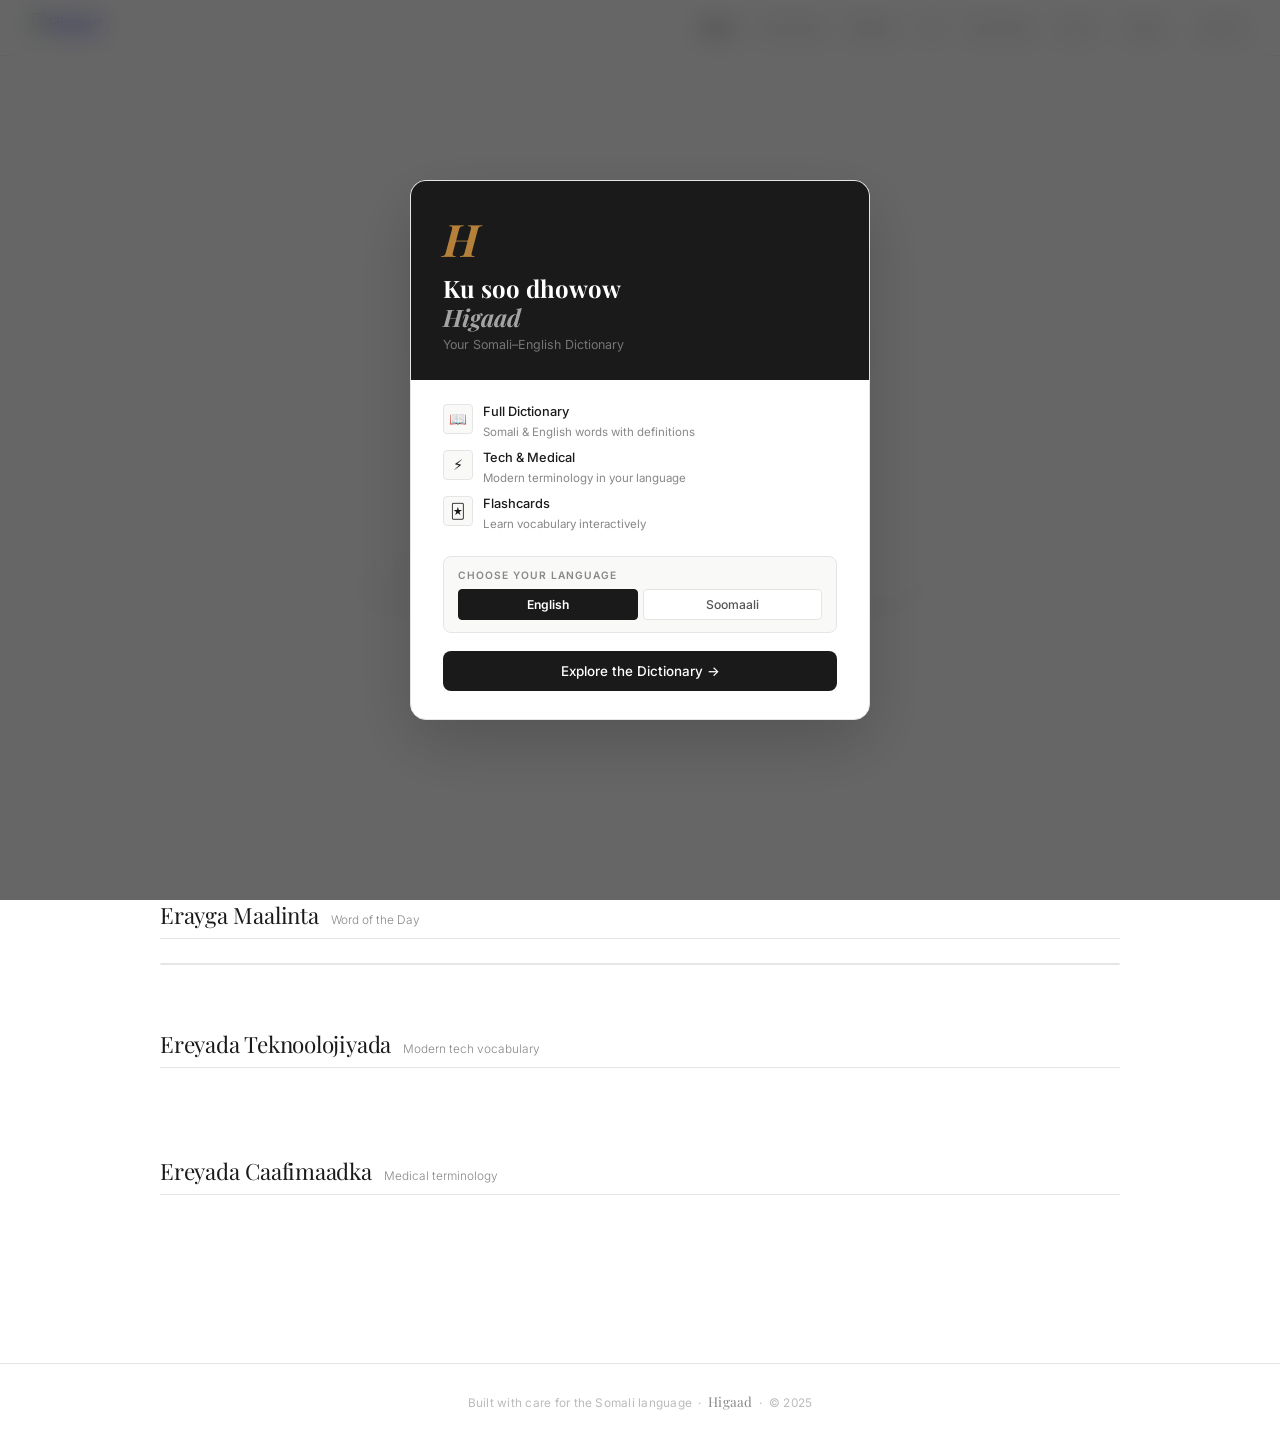
==== index.html @ 7bf30694 "Add files via upload" ====
<!DOCTYPE html>
<html lang="so">
<head>
  <script>
    try {
      var s = JSON.parse(localStorage.getItem('higaad_settings') || '{}');
      if (s.theme)    document.documentElement.setAttribute('data-theme',    s.theme);
      if (s.fontsize) document.documentElement.setAttribute('data-fontsize', s.fontsize);
      if (s.compact)  document.documentElement.setAttribute('data-compact',  'true');
    } catch(e) {}
  </script>
  <meta charset="UTF-8" />
  <meta name="viewport" content="width=device-width, initial-scale=1.0" />
  <title>Higaad — Somali-English Dictionary</title>
  <meta name="description" content="Qaamuuska Soomaaliga — Modern Somali-English dictionary with tech vocabulary." />
  <link rel="icon" href="images/Logo and favicon/hingaad icon.png" />
  <link rel="stylesheet" href="style.css" />
</head>
<body>

<!-- WELCOME POPUP -->
<div class="welcome-overlay" id="welcomeOverlay" style="display:none">
  <div class="welcome-card">
    <div class="welcome-header">
      <div class="welcome-logo-glyph">H</div>
      <div class="welcome-title">Ku soo dhowow<br><em>Higaad</em></div>
      <div class="welcome-sub">Your Somali–English Dictionary</div>
    </div>
    <div class="welcome-body">
      <div class="welcome-features">
        <div class="welcome-feat">
          <div class="welcome-feat-icon">📖</div>
          <div class="welcome-feat-text">
            <strong data-i18n="wlc_feat1_title">Full Dictionary</strong>
            <span data-i18n="wlc_feat1_sub">Somali &amp; English words with definitions</span>
          </div>
        </div>
        <div class="welcome-feat">
          <div class="welcome-feat-icon">⚡</div>
          <div class="welcome-feat-text">
            <strong data-i18n="wlc_feat2_title">Tech &amp; Medical</strong>
            <span data-i18n="wlc_feat2_sub">Modern terminology in your language</span>
          </div>
        </div>
        <div class="welcome-feat">
          <div class="welcome-feat-icon">🃏</div>
          <div class="welcome-feat-text">
            <strong data-i18n="wlc_feat3_title">Flashcards</strong>
            <span data-i18n="wlc_feat3_sub">Learn vocabulary interactively</span>
          </div>
        </div>
      </div>
      <div class="welcome-lang-select">
        <div class="welcome-lang-label" data-i18n="wlc_lang_label">Choose your language</div>
        <div class="welcome-lang-btns">
          <button class="welcome-lang-btn active" data-lang="en" onclick="selectWelcomeLang('en', this)">English</button>
          <button class="welcome-lang-btn" data-lang="so" onclick="selectWelcomeLang('so', this)">Soomaali</button>
        </div>
      </div>
      <button class="welcome-cta" id="welcomeCtaBtn" onclick="closeWelcome()" data-i18n="wlc_cta">
        Explore the Dictionary →
      </button>
    </div>
  </div>
</div>

<!-- NAV -->
<nav>
  <a class="nav-logo" href="index.html">
    <img src="images/Higaad logo.png" alt="Higaad" class="logo-img logo-light">
    <img src="images/black logo.png"  alt="Higaad" class="logo-img logo-dark">
  </a>
  <div class="nav-links">
    <a class="nav-link active" href="index.html"      data-i18n="nav_home">Home</a>
    <a class="nav-link"        href="tech.html"       data-i18n="nav_tech">Tech Stack</a>
    <a class="nav-link"        href="medical.html"    data-i18n="nav_medical">Medical</a>
    <a class="nav-link"        href="az.html"         data-i18n="nav_az">A–Z</a>
    <a class="nav-link"        href="flashcards.html" data-i18n="nav_flashcards">Flashcards</a>
    <div class="nav-dropdown" id="learnDropdown">
      <button class="nav-dropdown-toggle" id="learnDropdownBtn">Learn <span class="dd-arrow">&#9660;</span></button>
      <div class="nav-dropdown-menu" id="learnDropdownMenu">
        <div class="nav-dd-header"><span class="nav-dd-header-title">Learning Paths</span></div>
        <div class="nav-dd-cols">
          <div class="nav-dd-col">
            <div class="nav-dd-col-label">🇸🇴 Baranee Soomaali</div>
            <a class="nav-dd-item" href="learn-somali.html">
              <div class="nav-dd-item-icon so">🇸🇴</div>
              <div class="nav-dd-item-text">
                <strong data-i18n="nav_learn_so">Learn Somali</strong>
                <span data-i18n="nav_learn_so_sub">For English speakers</span>
              </div>
            </a>
          </div>
          <div class="nav-dd-col">
            <div class="nav-dd-col-label">🇬🇧 Baranee Ingiriisi</div>
            <a class="nav-dd-item" href="learn-english.html">
              <div class="nav-dd-item-icon en">🇬🇧</div>
              <div class="nav-dd-item-text">
                <strong data-i18n="nav_learn_en">Learn English</strong>
                <span data-i18n="nav_learn_en_sub">For Somali speakers</span>
              </div>
            </a>
          </div>
        </div>
        <div class="nav-dd-footer">
          <span class="nav-dd-footer-text">8 lessons · Free</span>
          <a class="nav-dd-footer-link" href="flashcards.html">Flashcards →</a>
        </div>
      </div>
    </div>
    <a class="nav-link" href="about.html">About</a>
    <div class="nav-kbd"><kbd>Ctrl</kbd><kbd>E</kbd></div>
  </div>
</nav>

<!-- HERO -->
<section class="hero" id="hero">
  <div class="hero-eyebrow">
    <span class="hero-eyebrow-dot"></span>
    Qaamuuska Soomaaliga
  </div>
  <h1 class="hero-title">Somali–English<br><em>Dictionary</em></h1>
  <p class="hero-subtitle">
    Explore Somali words, English translations,<br>and modern tech terminology in one place.
  </p>
  <div class="search-container">
    <div class="search-input-wrap">
      <span class="search-icon">⌕</span>
      <input type="text" id="searchInput" placeholder="Raadi eray Somali ama English..." autocomplete="off" spellcheck="false" />
      <button class="search-clear" id="searchClear" onclick="clearSearch()" title="Clear">✕</button>
    </div>
  </div>
  <div class="search-buttons">
    <button class="btn btn-primary"   id="btnSoEn" onclick="setMode('so-en')" data-i18n="btn_so_en">Somali → English</button>
    <button class="btn btn-secondary" id="btnEnSo" onclick="setMode('en-so')" data-i18n="btn_en_so">English → Somali</button>
  </div>
  <div class="inline-results" id="inlineResults"></div>
</section>

<!-- MAIN -->
<main>
  <section class="wotd-section">
    <div class="section-header">
      <h2 class="section-title" data-i18n="wotd_title">Erayga Maalinta</h2>
      <span class="section-meta" data-i18n="wotd_meta">Word of the Day</span>
    </div>
    <div class="section-rule"></div>
    <div class="wotd-card" id="wotd"></div>
  </section>

  <section class="tech-section" id="tech-section">
    <div class="section-header">
      <h2 class="section-title" data-i18n="tech_title">Ereyada Teknoolojiyada</h2>
      <span class="section-meta" data-i18n="tech_meta">Modern tech vocabulary</span>
    </div>
    <div class="section-rule"></div>
    <div class="tech-grid" id="techGrid"></div>
  </section>

  <section class="medical-section" id="medical-section">
    <div class="section-header">
      <h2 class="section-title" data-i18n="med_home_title">Ereyada Caafimaadka</h2>
      <span class="section-meta" data-i18n="med_home_meta">Medical terminology</span>
    </div>
    <div class="section-rule"></div>
    <div class="medical-home-grid" id="medicalHomeGrid"></div>
  </section>
</main>

<footer>
  <p>Built with care for the Somali language &nbsp;·&nbsp; <strong>Higaad</strong> &nbsp;·&nbsp; © 2025</p>
</footer>

<!-- SEARCH POPUP -->
<div class="search-popup-overlay" id="searchPopup">
  <div class="search-popup">
    <div class="search-popup-inner">
      <span class="popup-search-icon">⌕</span>
      <input type="text" id="popupSearchInput" placeholder="Raadi eray Somali ama English..." autocomplete="off" spellcheck="false" />
      <button class="popup-esc" onclick="closeSearchPopup()">ESC</button>
    </div>
    <div class="popup-divider"></div>
    <div class="popup-results-wrap" id="popupResultsWrap"></div>
    <div class="popup-hint">
      <span><kbd>↑</kbd><kbd>↓</kbd> navigate &nbsp;<kbd>Enter</kbd> select</span>
      <span><kbd>Ctrl+E</kbd> close</span>
    </div>
  </div>
</div>

<script src="data.js"></script>
<script src="techData.js"></script>
<script src="medicalData.js"></script>
<script src="featured.js"></script>
<script src="script.js"></script>
<script src="settings.js"></script>

<script>
(function initWelcome() {
  const WELCOME_KEY = 'higaad_welcomed_v2';
  function selectWelcomeLang(lang, btn) {
    document.querySelectorAll('.welcome-lang-btn').forEach(b => b.classList.remove('active'));
    btn.classList.add('active');
    try { var s = JSON.parse(localStorage.getItem('higaad_settings')||'{}'); s.uilang=lang; localStorage.setItem('higaad_settings',JSON.stringify(s)); } catch(e){}
    var ctaBtn = document.getElementById('welcomeCtaBtn');
    if (ctaBtn) ctaBtn.textContent = lang==='so' ? 'Bilow Sahaminta →' : 'Explore the Dictionary →';
  }
  window.selectWelcomeLang = selectWelcomeLang;
  function closeWelcome() {
    var overlay = document.getElementById('welcomeOverlay');
    if (!overlay) return;
    overlay.style.opacity = '0'; overlay.style.pointerEvents = 'none';
    setTimeout(function() { overlay.style.display='none'; }, 320);
    try { localStorage.setItem(WELCOME_KEY,'true'); } catch(e){}
  }
  window.closeWelcome = closeWelcome;
  document.addEventListener('DOMContentLoaded', function() {
    var overlay = document.getElementById('welcomeOverlay');
    if (!overlay) return;
    try { if (!localStorage.getItem(WELCOME_KEY)) { overlay.style.display='flex'; setTimeout(function(){overlay.classList.add('open');},50); } } catch(e){}
  });
})();
</script>
</body>
</html>
---- style.css ----
@import url('https://fonts.googleapis.com/css2?family=Playfair+Display:ital,wght@0,400;0,500;0,700;1,400;1,500&family=Inter:wght@300;400;500;600&display=swap');

/* ─────────────────────────────────────────────
   TOKENS
───────────────────────────────────────────── */
:root {
  --black:   #0a0a0a;
  --ink:     #1a1a1a;
  --mid:     #555;
  --muted:   #888;
  --faint:   #bbb;
  --border:  #e5e5e5;
  --surface: #f9f9f8;
  --white:   #ffffff;
  --accent:  #1a1a1a;
  --gold:    #b5813a;

  --serif: 'Playfair Display', Georgia, serif;
  --sans:  'Inter', system-ui, sans-serif;

  --r:    4px;
  --r-md: 8px;
  --r-lg: 12px;
  --ease: cubic-bezier(0.4, 0, 0.2, 1);
  --fs-base: 1rem;
}

/* ─────────────────────────────────────────────
   DARK MODE
───────────────────────────────────────────── */
[data-theme="dark"] {
  --black:   #f5f5f3;
  --ink:     #e0ddd8;
  --mid:     #8a8880;
  --muted:   #5e5c58;
  --faint:   #3a3836;
  --border:  #2a2826;
  --surface: #161513;
  --white:   #0f0e0c;
  --gold:    #c99a4e;
}
[data-theme="dark"] body        { background: #0c0b09; }
[data-theme="dark"] nav         { background: rgba(12,11,9,0.95); }
[data-theme="dark"] .logo-light { display: none; }
[data-theme="dark"] .logo-dark  { display: block; }
[data-theme="light"] .logo-dark,
:root:not([data-theme]) .logo-dark  { display: none; }
[data-theme="light"] .logo-light,
:root:not([data-theme]) .logo-light { display: block; }

/* Font size scale */
[data-fontsize="sm"] { font-size: 14px; }
[data-fontsize="md"] { font-size: 16px; }
[data-fontsize="lg"] { font-size: 18px; }

/* Compact */
[data-compact="true"] main       { padding: 0 40px 40px; }
[data-compact="true"] .tech-card { padding: 16px 18px; }
[data-compact="true"] .wotd-body { padding: 24px 28px; }

/* ─────────────────────────────────────────────
   RESET
───────────────────────────────────────────── */
*, *::before, *::after { margin: 0; padding: 0; box-sizing: border-box; }
html  { scroll-behavior: smooth; }
body  {
  font-family: var(--sans);
  background: var(--white);
  color: var(--ink);
  min-height: 100vh;
  -webkit-font-smoothing: antialiased;
  font-size: var(--fs-base);
  transition: background .3s, color .3s;
}

/* ─────────────────────────────────────────────
   NAV — clean horizontal bar
───────────────────────────────────────────── */
nav {
  position: fixed;
  top: 0; left: 0; right: 0;
  z-index: 200;
  height: 56px;
  display: flex;
  align-items: center;
  justify-content: space-between;
  padding: 0 32px;
  background: rgba(255,255,255,0.96);
  backdrop-filter: blur(16px);
  border-bottom: 1px solid var(--border);
  transition: background .3s, border-color .3s;
  overflow: visible;
}
[data-theme="dark"] nav { background: rgba(12,11,9,0.96); }

.nav-logo { display: flex; align-items: center; text-decoration: none; flex-shrink: 0; }
.logo-img  { height: 30px; width: auto; display: block; transition: opacity .2s; }
.nav-logo:hover .logo-img { opacity: .7; }

.nav-links {
  display: flex;
  align-items: center;
  gap: 0;
  flex: 1;
  justify-content: flex-end;
  overflow: visible;
}

.nav-link {
  font-size: .78rem;
  font-weight: 400;
  color: var(--muted);
  text-decoration: none;
  padding: 6px 12px;
  transition: color .15s;
  white-space: nowrap;
  letter-spacing: .01em;
}
.nav-link:hover  { color: var(--ink); }
.nav-link.active { color: var(--ink); font-weight: 500; }

.nav-kbd { display: flex; align-items: center; gap: 2px; margin-left: 12px; padding-left: 12px; border-left: 1px solid var(--border); flex-shrink: 0; }
.nav-kbd kbd { font-family: var(--sans); font-size: .62rem; color: var(--muted); background: var(--surface); border: 1px solid var(--border); padding: 2px 5px; border-radius: 3px; }

/* ─────────────────────────────────────────────
   NAV DROPDOWN
───────────────────────────────────────────── */
.nav-dropdown { position: relative; flex-shrink: 0; }
.nav-dropdown-toggle {
  font-size: .78rem; font-weight: 400; color: var(--muted);
  padding: 6px 12px; background: none; border: none; cursor: pointer;
  font-family: var(--sans); display: flex; align-items: center; gap: 4px;
  transition: color .15s; white-space: nowrap;
}
.nav-dropdown-toggle:hover, .nav-dropdown-toggle.active { color: var(--ink); }
.dd-arrow { font-size: .5rem; transition: transform .2s; display: inline-block; opacity: .5; }
.nav-dropdown.open .dd-arrow { transform: rotate(180deg); }

.nav-dropdown-menu {
  position: fixed;
  top: 64px;
  left: 50%; transform: translateX(-50%) translateY(-6px);
  width: min(520px, calc(100vw - 48px));
  background: var(--white);
  border: 1px solid var(--border);
  border-radius: var(--r-lg);
  box-shadow: 0 16px 48px rgba(0,0,0,0.1);
  opacity: 0; pointer-events: none;
  transition: opacity .18s var(--ease), transform .18s var(--ease);
  z-index: 600; overflow: hidden;
}
[data-theme="dark"] .nav-dropdown-menu { background: #1a1714; box-shadow: 0 16px 48px rgba(0,0,0,0.5); }
.nav-dropdown.open .nav-dropdown-menu { opacity: 1; pointer-events: all; transform: translateX(-50%) translateY(0); }

.nav-dd-header { padding: 14px 18px 10px; border-bottom: 1px solid var(--border); }
.nav-dd-header-title { font-size: .6rem; font-weight: 600; letter-spacing: .14em; text-transform: uppercase; color: var(--muted); }
.nav-dd-cols { display: grid; grid-template-columns: 1fr 1fr; }
.nav-dd-col  { padding: 12px 8px; }
.nav-dd-col + .nav-dd-col { border-left: 1px solid var(--border); }
.nav-dd-col-label { font-size: .58rem; font-weight: 600; letter-spacing: .12em; text-transform: uppercase; color: var(--muted); padding: 4px 10px 8px; }
.nav-dd-item { display: flex; align-items: flex-start; gap: 10px; padding: 8px 10px; border-radius: var(--r); text-decoration: none; color: var(--ink); transition: background .15s; }
.nav-dd-item:hover { background: var(--surface); }
.nav-dd-item-icon { width: 32px; height: 32px; border-radius: var(--r); display: flex; align-items: center; justify-content: center; font-size: .95rem; flex-shrink: 0; }
.nav-dd-item-icon.so { background: #fdf6ec; }
.nav-dd-item-icon.en { background: #f0f2ff; }
.nav-dd-item-text strong { display: block; font-size: .78rem; font-weight: 500; color: var(--ink); margin-bottom: 1px; }
.nav-dd-item-text span   { font-size: .68rem; color: var(--muted); }
.nav-dd-footer { border-top: 1px solid var(--border); padding: 10px 18px; background: var(--surface); display: flex; align-items: center; justify-content: space-between; }
.nav-dd-footer-text { font-size: .7rem; color: var(--muted); }
.nav-dd-footer-link { font-size: .7rem; font-weight: 500; color: var(--ink); text-decoration: none; }
.nav-dd-footer-link:hover { opacity: .6; }

/* ─────────────────────────────────────────────
   SETTINGS
───────────────────────────────────────────── */
.settings-wrap  { position: relative; margin-left: 10px; flex-shrink: 0; z-index: 400; overflow: visible; }
.settings-btn   {
  display: flex; align-items: center; justify-content: center;
  width: 32px; height: 32px; border-radius: 50%;
  border: 1px solid var(--border); background: none;
  color: var(--muted); cursor: pointer; font-size: .85rem;
  transition: all .15s; flex-shrink: 0;
}
.settings-btn:hover, .settings-btn.active { border-color: var(--ink); color: var(--ink); }
.settings-panel {
  position: absolute; top: calc(100% + 8px); right: 0;
  width: 252px; background: var(--white);
  border: 1px solid var(--border); border-radius: var(--r-lg);
  box-shadow: 0 8px 28px rgba(0,0,0,0.1);
  opacity: 0; pointer-events: none;
  transform: translateY(-4px) scale(.98);
  transition: opacity .15s, transform .15s;
  z-index: 600; overflow: hidden;
}
.settings-panel.open { opacity: 1; pointer-events: all; transform: none; }
[data-theme="dark"] .settings-panel { background: #1a1714; box-shadow: 0 8px 28px rgba(0,0,0,0.5); }
.settings-panel-title { font-size: .74rem; font-weight: 500; color: var(--ink); padding: 12px 14px 10px; border-bottom: 1px solid var(--border); display: flex; align-items: center; justify-content: space-between; }
.settings-close-btn { background: none; border: none; cursor: pointer; color: var(--muted); font-size: .75rem; padding: 2px 5px; border-radius: 3px; transition: color .15s; font-family: var(--sans); }
.settings-close-btn:hover { color: var(--ink); }
.settings-group { padding: 10px 14px; border-bottom: 1px solid var(--border); }
.settings-group:last-child { border-bottom: none; }
.settings-group-label { font-size: .62rem; font-weight: 600; letter-spacing: .1em; text-transform: uppercase; color: var(--muted); margin-bottom: 8px; }
.settings-toggle-row   { display: flex; align-items: center; justify-content: space-between; padding: 3px 0; }
.settings-toggle-label { font-size: .8rem; color: var(--ink); }
.settings-toggle-sub   { font-size: .68rem; color: var(--muted); margin-top: 1px; }
.toggle-switch  { position: relative; width: 36px; height: 20px; flex-shrink: 0; }
.toggle-switch input { opacity: 0; width: 0; height: 0; }
.toggle-slider  { position: absolute; inset: 0; background: var(--border); border-radius: 20px; cursor: pointer; transition: background .2s; }
.toggle-slider::before { content: ''; position: absolute; left: 2px; top: 2px; width: 16px; height: 16px; background: var(--white); border-radius: 50%; transition: transform .2s; box-shadow: 0 1px 3px rgba(0,0,0,0.15); }
.toggle-switch input:checked + .toggle-slider { background: var(--ink); }
.toggle-switch input:checked + .toggle-slider::before { transform: translateX(16px); }
.font-size-control { display: flex; gap: 3px; background: var(--surface); border: 1px solid var(--border); border-radius: var(--r); padding: 3px; }
.font-size-btn { flex: 1; padding: 4px; font-family: var(--sans); font-size: .68rem; font-weight: 500; border: none; background: none; color: var(--muted); cursor: pointer; border-radius: 4px; transition: all .15s; text-align: center; }
.font-size-btn.active { background: var(--white); color: var(--ink); box-shadow: 0 1px 3px rgba(0,0,0,0.08); font-weight: 600; }
.lang-opt-btn { flex: 1; padding: 6px 8px; font-family: var(--sans); font-size: .7rem; font-weight: 500; border-radius: var(--r); border: 1px solid var(--border); background: var(--white); color: var(--mid); cursor: pointer; transition: all .15s; text-align: center; }
.lang-opt-btn:hover { border-color: var(--ink); color: var(--ink); }
.lang-opt-btn.active { background: var(--ink); color: var(--white); border-color: var(--ink); }
.settings-reset { width: 100%; padding: 10px 14px; font-family: var(--sans); font-size: .72rem; color: var(--muted); background: none; border: none; border-top: 1px solid var(--border); cursor: pointer; transition: all .15s; text-align: left; display: block; }
.settings-reset:hover { color: var(--ink); background: var(--surface); }

/* ─────────────────────────────────────────────
   WELCOME POPUP
───────────────────────────────────────────── */
.welcome-overlay {
  position: fixed; inset: 0;
  background: rgba(0,0,0,0.6); backdrop-filter: blur(12px);
  z-index: 1000; display: flex; align-items: center; justify-content: center; padding: 24px;
  opacity: 0; pointer-events: none; transition: opacity .3s;
}
.welcome-overlay.open { opacity: 1; pointer-events: all; }
.welcome-card {
  background: var(--white); border: 1px solid var(--border);
  border-radius: 16px; max-width: 460px; width: 100%; overflow: hidden;
  transform: translateY(20px); transition: transform .35s cubic-bezier(.34,1.3,.64,1), background .3s;
  box-shadow: 0 24px 64px rgba(0,0,0,0.18);
}
.welcome-overlay.open .welcome-card { transform: none; }
.welcome-header { background: var(--ink); padding: 36px 32px 28px; }
.welcome-logo-glyph { font-family: var(--serif); font-size: 2.8rem; font-weight: 700; font-style: italic; color: var(--gold); line-height: 1; margin-bottom: 12px; }
.welcome-title { font-family: var(--serif); font-size: 1.5rem; font-weight: 700; color: #fff; line-height: 1.2; }
.welcome-title em { font-style: italic; color: rgba(255,255,255,.6); }
.welcome-sub { font-size: .78rem; color: rgba(255,255,255,.4); margin-top: 5px; }
.welcome-body { padding: 24px 32px 28px; }
.welcome-features { display: flex; flex-direction: column; gap: 10px; margin-bottom: 24px; }
.welcome-feat { display: flex; align-items: flex-start; gap: 10px; }
.welcome-feat-icon { width: 30px; height: 30px; border-radius: var(--r); background: var(--surface); border: 1px solid var(--border); display: flex; align-items: center; justify-content: center; font-size: .9rem; flex-shrink: 0; }
.welcome-feat-text strong { display: block; font-size: .8rem; font-weight: 500; color: var(--ink); margin-bottom: 1px; }
.welcome-feat-text span   { font-size: .72rem; color: var(--muted); }
.welcome-lang-select { background: var(--surface); border: 1px solid var(--border); border-radius: var(--r-md); padding: 12px 14px; margin-bottom: 18px; }
.welcome-lang-label { font-size: .64rem; font-weight: 600; letter-spacing: .1em; text-transform: uppercase; color: var(--muted); margin-bottom: 8px; }
.welcome-lang-btns { display: flex; gap: 5px; }
.welcome-lang-btn { flex: 1; padding: 7px; border-radius: var(--r); border: 1px solid var(--border); background: var(--white); font-family: var(--sans); font-size: .76rem; font-weight: 500; color: var(--mid); cursor: pointer; transition: all .15s; text-align: center; }
.welcome-lang-btn.active { background: var(--ink); color: #fff; border-color: var(--ink); font-weight: 600; }
.welcome-cta { width: 100%; padding: 12px; font-family: var(--sans); font-size: .84rem; font-weight: 500; background: var(--ink); color: var(--white); border: none; border-radius: var(--r-md); cursor: pointer; transition: opacity .2s; }
.welcome-cta:hover { opacity: .8; }

/* ─────────────────────────────────────────────
   HERO
───────────────────────────────────────────── */
.hero {
  min-height: 100vh; display: flex; flex-direction: column;
  align-items: center; justify-content: center; text-align: center;
  padding: 80px 24px 64px; position: relative;
}
.hero-eyebrow {
  display: inline-flex; align-items: center; gap: 6px;
  font-size: .65rem; font-weight: 500; color: var(--muted);
  letter-spacing: .18em; text-transform: uppercase;
  margin-bottom: 24px;
  animation: fadeUp .5s var(--ease) both;
}
.hero-eyebrow-dot { width: 3px; height: 3px; border-radius: 50%; background: var(--muted); }
.hero-title {
  font-family: var(--serif); font-size: clamp(2.6rem, 7vw, 4rem);
  font-weight: 400; color: var(--ink); line-height: 1.05;
  letter-spacing: -.02em; margin-bottom: 20px;
  animation: fadeUp .5s .06s var(--ease) both;
}
.hero-title em { font-style: italic; }
.hero-subtitle {
  font-size: .88rem; font-weight: 300; color: var(--muted);
  line-height: 1.8; max-width: 360px; margin-bottom: 48px;
  animation: fadeUp .5s .12s var(--ease) both;
}

/* ─────────────────────────────────────────────
   SEARCH
───────────────────────────────────────────── */
.search-container {
  position: relative; width: 100%; max-width: 560px;
  margin-bottom: 14px; animation: fadeUp .5s .18s var(--ease) both;
}
.search-input-wrap { position: relative; }
.search-icon { position: absolute; left: 18px; top: 50%; transform: translateY(-50%); color: var(--faint); font-size: 1rem; pointer-events: none; }
#searchInput {
  width: 100%; padding: 16px 48px 16px 48px;
  font-family: var(--sans); font-size: .94rem;
  color: var(--ink); background: var(--white);
  border: 1px solid var(--border); border-radius: 50px; outline: none;
  transition: border-color .2s, box-shadow .2s, background .3s;
  box-shadow: 0 2px 12px rgba(0,0,0,0.05);
}
#searchInput:focus { border-color: var(--ink); box-shadow: 0 4px 20px rgba(0,0,0,0.08); }
#searchInput::placeholder { color: var(--faint); }
.search-clear {
  position: absolute; right: 14px; top: 50%; transform: translateY(-50%);
  background: var(--surface); border: 1px solid var(--border);
  cursor: pointer; color: var(--muted); width: 26px; height: 26px;
  border-radius: 50%; display: none; align-items: center; justify-content: center;
  font-size: .64rem; transition: all .15s;
}
.search-clear:hover { background: var(--border); color: var(--ink); }
.search-clear.visible { display: flex; }

/* ─────────────────────────────────────────────
   BUTTONS
───────────────────────────────────────────── */
.search-buttons { display: flex; gap: 5px; justify-content: center; animation: fadeUp .5s .24s var(--ease) both; }
.btn { padding: 8px 20px; font-family: var(--sans); font-size: .78rem; font-weight: 500; border-radius: 20px; cursor: pointer; transition: all .2s; border: 1px solid transparent; letter-spacing: .01em; }
.btn-primary { background: var(--ink); color: var(--white); border-color: var(--ink); }
.btn-primary:hover { opacity: .8; }
.btn-primary.active { background: var(--gold); border-color: var(--gold); }
.btn-secondary { background: transparent; color: var(--mid); border-color: var(--border); }
.btn-secondary:hover { border-color: var(--ink); color: var(--ink); }
.btn-secondary.active { background: var(--ink); color: var(--white); border-color: var(--ink); }

/* ─────────────────────────────────────────────
   INLINE RESULTS
───────────────────────────────────────────── */
.inline-results { position: relative; width: 100%; max-width: 560px; margin-top: 14px; display: none; }
.inline-results.visible { display: block; }
.result-count { font-size: .66rem; color: var(--muted); letter-spacing: .08em; text-transform: uppercase; margin-bottom: 6px; }
.results-grid { display: flex; flex-direction: column; gap: 2px; }
.result-card { display: flex; align-items: center; gap: 14px; padding: 12px 14px; background: var(--white); border: 1px solid var(--border); border-radius: var(--r-md); cursor: pointer; transition: all .15s; animation: fadeUp .2s var(--ease) both; opacity: 0; text-align: left; }
.result-card:hover { border-color: var(--ink); }
.card-left    { flex: 1; min-width: 0; }
.card-word    { font-family: var(--serif); font-size: .96rem; font-weight: 500; color: var(--ink); margin-bottom: 2px; }
.card-meaning { font-size: .74rem; color: var(--muted); white-space: nowrap; overflow: hidden; text-overflow: ellipsis; }
.card-badges  { display: flex; gap: 4px; flex-shrink: 0; }
.badge { font-size: .58rem; font-weight: 600; letter-spacing: .06em; padding: 2px 6px; border-radius: 3px; text-transform: uppercase; }
.badge-lang-so  { background: #fdf6ec; color: var(--gold); }
.badge-lang-en  { background: #f0f2ff; color: #4a5aaf; }
.badge-tech     { background: #f5f5f5; color: var(--mid); }
.badge-type     { background: var(--surface); color: var(--muted); }
.badge-medical  { background: #f0faf7; color: #2e8b6a; }
.card-arrow  { color: var(--faint); font-size: .78rem; transition: all .15s; flex-shrink: 0; }
.result-card:hover .card-arrow { color: var(--ink); transform: translateX(2px); }
.no-results { text-align: center; padding: 36px 24px; background: var(--surface); border-radius: var(--r-lg); border: 1px solid var(--border); }
.no-results-emoji { font-size: 1.6rem; margin-bottom: 6px; }
.no-results-text  { font-size: .84rem; font-weight: 500; color: var(--ink); }
.no-results-sub   { font-size: .74rem; color: var(--muted); margin-top: 4px; }

/* ─────────────────────────────────────────────
   MAIN
───────────────────────────────────────────── */
main { max-width: 1040px; margin: 0 auto; padding: 0 40px 80px; }

.section-header { display: flex; align-items: baseline; gap: 12px; margin-bottom: 8px; }
.section-title  { font-family: var(--serif); font-size: 1.4rem; font-weight: 400; color: var(--ink); letter-spacing: -.01em; }
.section-meta   { font-size: .74rem; color: var(--muted); font-weight: 300; }
.section-rule   { height: 1px; background: var(--border); margin-bottom: 24px; }

/* ─────────────────────────────────────────────
   WORD OF THE DAY
───────────────────────────────────────────── */
.wotd-section { margin-bottom: 64px; }
.wotd-card {
  display: grid; grid-template-columns: 1fr 80px;
  border: 1px solid var(--border); border-radius: var(--r-lg);
  overflow: hidden; cursor: pointer;
  transition: border-color .2s, box-shadow .2s;
  background: var(--white);
}
.wotd-card:hover { border-color: var(--ink); box-shadow: 0 4px 20px rgba(0,0,0,0.06); }
.wotd-body { padding: 32px 36px; }
.wotd-label { display: inline-flex; align-items: center; gap: 5px; font-size: .62rem; font-weight: 600; letter-spacing: .16em; text-transform: uppercase; color: var(--muted); margin-bottom: 14px; }
.wotd-label-pip { width: 3px; height: 3px; border-radius: 50%; background: var(--muted); }
.wotd-word { font-family: var(--serif); font-size: clamp(1.8rem, 4vw, 2.8rem); font-weight: 400; color: var(--ink); letter-spacing: -.02em; line-height: 1; margin-bottom: 6px; }
.wotd-type { font-size: .68rem; color: var(--muted); letter-spacing: .08em; text-transform: uppercase; margin-bottom: 16px; }
.wotd-meaning { font-size: .96rem; color: var(--mid); line-height: 1.75; margin-bottom: 10px; }
.wotd-example { font-size: .8rem; font-style: italic; color: var(--muted); border-left: 2px solid var(--border); padding-left: 12px; }
.wotd-side { background: var(--ink); display: flex; flex-direction: column; align-items: center; justify-content: center; gap: 4px; }
.wotd-card:hover .wotd-side { background: var(--gold); }
.wotd-side-glyph { font-family: var(--serif); font-size: 3rem; font-weight: 700; font-style: italic; color: var(--white); opacity: .12; line-height: 1; user-select: none; }
.wotd-side-cta { font-size: .58rem; font-weight: 600; letter-spacing: .1em; text-transform: uppercase; color: var(--white); opacity: .4; writing-mode: vertical-rl; transition: opacity .2s; }
.wotd-card:hover .wotd-side-cta { opacity: 1; }
.wotd-timer { font-size: .64rem; color: var(--faint); margin-top: 8px; display: flex; align-items: center; gap: 4px; letter-spacing: .02em; }
.wotd-timer-dot { width: 4px; height: 4px; border-radius: 50%; background: var(--faint); }

/* ─────────────────────────────────────────────
   TECH / WORD CARDS
───────────────────────────────────────────── */
.tech-section  { margin-bottom: 64px; }
.tech-grid     { display: grid; grid-template-columns: repeat(auto-fill, minmax(250px, 1fr)); gap: 6px; }
.tech-card {
  background: var(--white); border: 1px solid var(--border);
  border-radius: var(--r-md); padding: 20px;
  cursor: pointer; transition: border-color .2s;
  opacity: 0; animation: fadeUp .3s var(--ease) both;
}
.tech-card:hover { border-color: var(--ink); }
.tech-card-lang   { font-size: .56rem; font-weight: 600; letter-spacing: .16em; text-transform: uppercase; color: var(--faint); margin-bottom: 8px; }
.tech-card-word   { font-family: var(--serif); font-size: 1.1rem; font-weight: 400; color: var(--ink); margin-bottom: 5px; line-height: 1.25; }
.tech-card-trad   { font-size: .76rem; color: var(--muted); margin-bottom: 12px; line-height: 1.6; }
.tech-card-modern { display: inline-flex; align-items: center; gap: 5px; font-size: .7rem; font-weight: 500; color: var(--gold); background: #fdf6ec; padding: 3px 8px; border-radius: 3px; }
.tech-modern-dot  { width: 3px; height: 3px; background: var(--gold); border-radius: 50%; flex-shrink: 0; }

/* ─────────────────────────────────────────────
   SEARCH POPUP
───────────────────────────────────────────── */
.search-popup-overlay {
  position: fixed; inset: 0; background: rgba(0,0,0,0.5);
  backdrop-filter: blur(8px); z-index: 900;
  display: flex; align-items: flex-start; justify-content: center;
  padding-top: 80px; opacity: 0; pointer-events: none; transition: opacity .2s;
}
.search-popup-overlay.open { opacity: 1; pointer-events: all; }
.search-popup {
  background: var(--white); border: 1px solid var(--border);
  border-radius: var(--r-lg); width: 100%; max-width: 560px; margin: 0 24px;
  overflow: hidden;
  transform: translateY(-10px) scale(.99);
  transition: transform .22s cubic-bezier(.34,1.4,.64,1), background .3s;
  box-shadow: 0 20px 60px rgba(0,0,0,0.15);
}
.search-popup-overlay.open .search-popup { transform: none; }
.search-popup-inner { display: flex; align-items: center; gap: 4px; padding: 6px 8px; }
.popup-search-icon { padding: 0 10px; color: var(--muted); font-size: 1rem; flex-shrink: 0; }
#popupSearchInput { flex: 1; padding: 12px 4px; font-family: var(--sans); font-size: .96rem; color: var(--ink); background: none; border: none; outline: none; }
#popupSearchInput::placeholder { color: var(--faint); }
.popup-esc { font-size: .62rem; font-weight: 600; color: var(--muted); background: var(--surface); border: 1px solid var(--border); padding: 3px 7px; border-radius: 3px; cursor: pointer; font-family: var(--sans); transition: all .15s; }
.popup-esc:hover { border-color: var(--ink); color: var(--ink); }
.popup-divider { height: 1px; background: var(--border); }
.popup-results-wrap { max-height: 360px; overflow-y: auto; padding: 4px; }
.popup-result-item { display: flex; align-items: center; justify-content: space-between; padding: 10px 12px; border-radius: var(--r); cursor: pointer; transition: background .15s; animation: fadeUp .12s var(--ease) both; opacity: 0; gap: 10px; }
.popup-result-item:hover { background: var(--surface); }
.popup-item-left { flex: 1; min-width: 0; }
.popup-item-word    { font-family: var(--serif); font-size: .94rem; font-weight: 500; color: var(--ink); }
.popup-item-meaning { font-size: .72rem; color: var(--muted); white-space: nowrap; overflow: hidden; text-overflow: ellipsis; }
.popup-item-arrow   { color: var(--faint); font-size: .76rem; transition: all .15s; flex-shrink: 0; }
.popup-result-item:hover .popup-item-arrow { color: var(--ink); transform: translateX(2px); }
.popup-empty { text-align: center; padding: 32px 24px; color: var(--muted); font-size: .8rem; }
.popup-hint { padding: 7px 16px; font-size: .64rem; color: var(--muted); display: flex; align-items: center; justify-content: space-between; border-top: 1px solid var(--border); background: var(--surface); }
.popup-hint kbd { font-family: var(--sans); font-size: .6rem; background: var(--white); border: 1px solid var(--border); padding: 2px 5px; border-radius: 3px; }

/* ─────────────────────────────────────────────
   FOOTER
───────────────────────────────────────────── */
footer { text-align: center; padding: 28px 24px; border-top: 1px solid var(--border); color: var(--faint); font-size: .74rem; letter-spacing: .02em; }
footer strong { font-family: var(--serif); font-size: .84rem; font-weight: 400; color: var(--muted); }

/* ─────────────────────────────────────────────
   ANIMATIONS
───────────────────────────────────────────── */
@keyframes fadeUp   { from { opacity: 0; transform: translateY(12px); } to { opacity: 1; transform: translateY(0); } }
@keyframes fadeDown { from { opacity: 0; transform: translateY(-8px);  } to { opacity: 1; transform: translateY(0); } }

/* ─────────────────────────────────────────────
   WORD PAGE
───────────────────────────────────────────── */
.word-page       { padding-top: 56px; min-height: 100vh; }
.word-hero       { background: var(--surface); border-bottom: 1px solid var(--border); padding: 56px 40px 44px; }
.word-hero-inner { max-width: 720px; margin: 0 auto; }
.breadcrumb { display: flex; align-items: center; gap: 7px; font-size: .74rem; color: var(--muted); margin-bottom: 28px; }
.breadcrumb a { color: var(--mid); text-decoration: none; transition: color .15s; }
.breadcrumb a:hover { color: var(--ink); }
.breadcrumb-sep { opacity: .3; }
.word-main-title { font-family: var(--serif); font-size: clamp(2.2rem, 5vw, 3.4rem); font-weight: 400; color: var(--ink); letter-spacing: -.02em; line-height: 1; margin-bottom: 12px; }
.word-hero-badges { display: flex; gap: 6px; flex-wrap: wrap; margin-bottom: 10px; }
.badge-lg { font-size: .66rem; font-weight: 500; padding: 3px 10px; border-radius: 3px; letter-spacing: .03em; }
.word-pronunciation { font-size: .84rem; color: var(--muted); font-style: italic; }
.word-header-top { display: flex; align-items: flex-start; justify-content: space-between; gap: 20px; flex-wrap: wrap; margin-bottom: 16px; }
.word-share-btn { background: var(--white); border: 1px solid var(--border); color: var(--mid); font-size: .76rem; font-family: var(--sans); font-weight: 500; padding: 8px 16px; border-radius: var(--r); cursor: pointer; transition: all .2s; display: flex; align-items: center; gap: 6px; flex-shrink: 0; }
.word-share-btn:hover { border-color: var(--ink); color: var(--ink); }
.word-content { max-width: 720px; margin: 0 auto; padding: 40px 40px 72px; display: grid; grid-template-columns: 1fr 240px; gap: 28px; align-items: start; }
.def-block { border: 1px solid var(--border); border-radius: var(--r-lg); padding: 24px 28px; margin-bottom: 10px; position: relative; background: var(--white); transition: border-color .2s; }
.def-block:hover { border-color: var(--ink); }
.def-block-accent { position: absolute; top: 0; left: 0; right: 0; height: 2px; background: var(--ink); border-radius: var(--r-lg) var(--r-lg) 0 0; }
.def-block.tech-block .def-block-accent { background: var(--gold); }
.def-block.medical-block .def-block-accent { background: #2e8b6a; }
.def-label { font-size: .62rem; font-weight: 600; text-transform: uppercase; letter-spacing: .12em; color: var(--muted); margin-bottom: 12px; display: flex; align-items: center; gap: 7px; }
.def-label-icon { width: 16px; height: 16px; border-radius: 2px; background: var(--surface); color: var(--mid); font-size: .58rem; display: flex; align-items: center; justify-content: center; font-weight: 700; border: 1px solid var(--border); }
.def-text { font-size: 1rem; color: var(--mid); line-height: 1.75; }
.modern-term-block { background: #fdf6ec; border: 1px solid #e8d8bc; border-radius: var(--r-md); padding: 14px 18px; margin-top: 16px; display: flex; align-items: center; gap: 12px; }
.modern-term-label { font-size: .62rem; text-transform: uppercase; letter-spacing: .1em; color: var(--gold); font-weight: 600; margin-bottom: 3px; }
.modern-term-word  { font-family: var(--serif); font-size: 1.4rem; font-weight: 400; color: var(--ink); }
.modern-term-desc  { font-size: .72rem; color: var(--mid); margin-top: 2px; }
.example-block, .synonyms-block, .usage-block, .explanation-block { border: 1px solid var(--border); border-radius: var(--r-lg); padding: 20px 24px; margin-bottom: 10px; background: var(--white); transition: border-color .2s; }
.example-block:hover, .synonyms-block:hover, .usage-block:hover, .explanation-block:hover { border-color: var(--ink); }
.explanation-block { position: relative; overflow: hidden; }
.explanation-block::before { content: ''; position: absolute; top: 0; left: 0; right: 0; height: 2px; }
.explanation-block.en-block::before { background: #4a5aaf; }
.explanation-block.so-block::before { background: var(--gold); }
.explanation-text { font-size: .86rem; color: var(--mid); line-height: 1.75; }
.explanation-label-icon.en { background: #f0f2ff; color: #4a5aaf; }
.explanation-label-icon.so { background: #fdf6ec; color: var(--gold); }
.word-meta-row  { display: flex; gap: 8px; flex-wrap: wrap; margin-bottom: 10px; }
.word-meta-pill { display: inline-flex; align-items: center; gap: 5px; font-size: .7rem; color: var(--mid); background: var(--surface); border: 1px solid var(--border); padding: 4px 10px; border-radius: 20px; }
.word-meta-pill strong { color: var(--ink); font-weight: 500; }
.example-text { font-size: .9rem; color: var(--muted); line-height: 1.75; font-style: italic; padding-left: 14px; border-left: 2px solid var(--border); }
.syn-list  { display: flex; flex-wrap: wrap; gap: 5px; }
.syn-pill  { font-size: .74rem; font-weight: 500; color: var(--mid); background: var(--surface); border: 1px solid var(--border); padding: 4px 12px; border-radius: 20px; cursor: pointer; transition: all .15s; }
.syn-pill:hover { background: var(--ink); color: var(--white); border-color: var(--ink); }
.usage-row  { display: grid; grid-template-columns: 1fr 1fr; gap: 12px; }
.usage-item-label { font-size: .62rem; font-weight: 600; letter-spacing: .08em; text-transform: uppercase; color: var(--muted); margin-bottom: 2px; }
.usage-item-val   { font-size: .84rem; font-weight: 500; color: var(--ink); }
.sidebar-card { border: 1px solid var(--border); border-radius: var(--r-md); padding: 16px 18px; margin-bottom: 8px; background: var(--white); transition: border-color .2s; }
.sidebar-card:hover { border-color: var(--ink); }
.sidebar-label { font-size: .62rem; font-weight: 600; letter-spacing: .12em; text-transform: uppercase; color: var(--muted); margin-bottom: 10px; }
.back-btn { display: flex; align-items: center; gap: 5px; font-size: .78rem; font-weight: 500; color: var(--mid); text-decoration: none; padding: 8px 12px; border-radius: var(--r); border: 1px solid var(--border); transition: all .2s; }
.back-btn:hover { border-color: var(--ink); color: var(--ink); }
.sidebar-meta-row { display: flex; justify-content: space-between; align-items: baseline; padding: 6px 0; border-bottom: 1px solid var(--border); font-size: .76rem; }
.sidebar-meta-row:last-child { border-bottom: none; }
.sidebar-meta-key { color: var(--muted); font-size: .7rem; }
.sidebar-meta-val { color: var(--ink); font-weight: 500; }
.sidebar-related-item { display: flex; align-items: center; justify-content: space-between; padding: 8px 0; border-bottom: 1px solid var(--border); cursor: pointer; transition: all .15s; }
.sidebar-related-item:last-child { border-bottom: none; }
.related-word    { font-size: .84rem; font-weight: 500; color: var(--ink); transition: color .15s; }
.related-meaning { font-size: .7rem; color: var(--muted); margin-top: 1px; }
.related-arrow   { color: var(--faint); font-size: .76rem; transition: all .15s; }
.sidebar-related-item:hover .related-word   { color: var(--gold); }
.sidebar-related-item:hover .related-arrow  { transform: translateX(2px); }
.toast { position: fixed; bottom: 24px; left: 50%; transform: translateX(-50%) translateY(12px); background: var(--ink); color: var(--white); font-size: .78rem; font-weight: 500; padding: 8px 20px; border-radius: 20px; opacity: 0; pointer-events: none; transition: all .2s; white-space: nowrap; z-index: 9999; }
.toast.show { opacity: 1; transform: translateX(-50%) translateY(0); }

/* ─────────────────────────────────────────────
   TECH + MEDICAL PAGES
───────────────────────────────────────────── */
.tech-hero    { min-height: auto !important; padding: 88px 24px 40px !important; }
.medical-hero { min-height: auto !important; padding: 88px 24px 40px !important; }
.az-hero      { min-height: auto !important; padding: 88px 24px 40px !important; }
.flashcard-hero { min-height: auto !important; padding: 88px 24px 32px !important; }

.filters-bar { display: flex; align-items: center; gap: 5px; flex-wrap: wrap; margin-bottom: 20px; }
.filter-btn { padding: 6px 16px; font-family: var(--sans); font-size: .76rem; font-weight: 500; border-radius: 20px; border: 1px solid var(--border); background: var(--white); color: var(--muted); cursor: pointer; transition: all .15s; }
.filter-btn:hover { border-color: var(--ink); color: var(--ink); }
.filter-btn.active { background: var(--ink); color: var(--white); border-color: var(--ink); }
.word-count-badge { margin-left: auto; font-size: .68rem; color: var(--muted); background: var(--surface); padding: 4px 12px; border-radius: 20px; border: 1px solid var(--border); }
.full-tech-grid { display: grid; grid-template-columns: repeat(auto-fill, minmax(248px, 1fr)); gap: 6px; }
.full-tech-grid .tech-card { opacity: 0; animation: fadeUp .3s var(--ease) both; }
.tech-empty { grid-column: 1/-1; text-align: center; padding: 64px 24px; color: var(--muted); }
.tech-empty-icon { font-size: 1.8rem; margin-bottom: 10px; }
.tech-empty-text { font-size: .9rem; font-weight: 500; color: var(--ink); }
.tech-empty-sub  { font-size: .76rem; margin-top: 4px; }

.tech-search-wrap { max-width: 560px; margin: 0 auto 12px; position: relative; z-index: 1; animation: fadeUp .4s .08s var(--ease) both; }
#techSearch, #medSearch, #azSearch {
  width: 100%; padding: 14px 44px 14px 48px;
  font-family: var(--sans); font-size: .92rem;
  color: var(--ink); background: var(--white);
  border: 1px solid var(--border); border-radius: 50px; outline: none;
  transition: border-color .2s, box-shadow .2s, background .3s;
  box-shadow: 0 2px 10px rgba(0,0,0,0.04);
}
#techSearch:focus, #medSearch:focus, #azSearch:focus { border-color: var(--ink); box-shadow: 0 4px 16px rgba(0,0,0,0.07); }
#techSearch::placeholder, #medSearch::placeholder, #azSearch::placeholder { color: var(--faint); }
.tech-clear { position: absolute; right: 14px; top: 50%; transform: translateY(-50%); background: var(--surface); border: 1px solid var(--border); cursor: pointer; color: var(--muted); width: 24px; height: 24px; border-radius: 50%; display: none; align-items: center; justify-content: center; font-size: .62rem; transition: all .15s; }
.tech-clear:hover { background: var(--border); color: var(--ink); }
.tech-clear.visible { display: flex; }
.tech-search-wrap .search-icon { position: absolute; left: 18px; top: 50%; transform: translateY(-50%); color: var(--muted); font-size: 1rem; pointer-events: none; }

/* ─────────────────────────────────────────────
   A-Z PAGE
───────────────────────────────────────────── */
.az-alphabet-nav { display: flex; flex-wrap: wrap; gap: 3px; margin-bottom: 28px; justify-content: center; }
.az-letter-btn { width: 34px; height: 34px; border-radius: var(--r); border: 1px solid var(--border); background: var(--white); font-family: var(--serif); font-size: .84rem; font-weight: 400; color: var(--muted); cursor: pointer; transition: all .15s; display: flex; align-items: center; justify-content: center; }
.az-letter-btn:hover      { border-color: var(--ink); color: var(--ink); }
.az-letter-btn.active     { background: var(--ink); color: var(--white); border-color: var(--ink); }
.az-letter-btn.has-words  { border-color: var(--border); }
.az-letter-btn.no-words   { opacity: .25; pointer-events: none; }
.az-section { margin-bottom: 40px; }
.az-section-letter { font-family: var(--serif); font-size: 2rem; font-weight: 400; color: var(--ink); opacity: .08; margin-bottom: 10px; line-height: 1; }
.az-grid { display: grid; grid-template-columns: repeat(auto-fill, minmax(248px, 1fr)); gap: 6px; }

/* ─────────────────────────────────────────────
   MEDICAL HOME SECTION
───────────────────────────────────────────── */
.medical-section { margin-bottom: 64px; }
.medical-home-grid { display: grid; grid-template-columns: repeat(auto-fill, minmax(250px, 1fr)); gap: 6px; }
.medical-home-card { background: var(--white); border: 1px solid var(--border); border-radius: var(--r-md); padding: 20px; cursor: pointer; transition: border-color .2s; opacity: 0; animation: fadeUp .3s var(--ease) both; }
.medical-home-card:hover { border-color: #2e8b6a; }

/* ─────────────────────────────────────────────
   FLASHCARDS
───────────────────────────────────────────── */
.fc-layout { max-width: 700px; margin: 0 auto; padding: 0 24px 80px; }
.fc-deck-bar { display: flex; gap: 5px; flex-wrap: wrap; justify-content: center; margin-bottom: 28px; }
.fc-deck-btn {
  display: flex; align-items: center; gap: 5px;
  padding: 7px 16px; border-radius: 20px;
  border: 1px solid var(--border); background: var(--white);
  font-family: var(--sans); font-size: .76rem; font-weight: 500;
  color: var(--mid); cursor: pointer; transition: all .15s;
}
.fc-deck-btn:hover  { border-color: var(--ink); color: var(--ink); }
.fc-deck-btn.active { background: var(--ink); color: #fff; border-color: var(--ink); }
.fc-deck-count { font-size: .62rem; font-weight: 600; background: rgba(255,255,255,.2); color: inherit; padding: 1px 5px; border-radius: 8px; }
.fc-deck-btn:not(.active) .fc-deck-count { background: var(--surface); color: var(--muted); }
.fc-stats-bar { display: grid; grid-template-columns: repeat(4, 1fr); gap: 8px; margin-bottom: 20px; }
.fc-stat-tile { background: var(--white); border: 1px solid var(--border); border-radius: var(--r-md); padding: 12px 14px; text-align: center; }
.fc-stat-num { font-family: var(--serif); font-size: 1.6rem; font-weight: 400; color: var(--ink); line-height: 1; margin-bottom: 2px; }
.fc-stat-num.green  { color: #2e8b6a; }
.fc-stat-num.amber  { color: var(--gold); }
.fc-stat-num.purple { color: #666; }
.fc-stat-label { font-size: .62rem; color: var(--muted); font-weight: 500; text-transform: uppercase; letter-spacing: .06em; }
.fc-progress-wrap { display: flex; align-items: center; gap: 10px; margin-bottom: 24px; }
.fc-progress-track { flex: 1; height: 2px; background: var(--border); border-radius: 10px; overflow: hidden; }
.fc-progress-fill  { height: 100%; background: var(--ink); border-radius: 10px; transition: width .4s var(--ease); }
.fc-progress-label { font-size: .7rem; color: var(--muted); font-weight: 500; white-space: nowrap; min-width: 48px; text-align: right; }
.fc-stage { position: relative; margin-bottom: 20px; }
.fc-card-wrap { perspective: 1200px; cursor: pointer; user-select: none; -webkit-tap-highlight-color: transparent; }
.fc-card { position: relative; width: 100%; min-height: 280px; transform-style: preserve-3d; transition: transform .45s cubic-bezier(.34,1.1,.64,1); border-radius: var(--r-lg); }
.fc-card.is-flipped { transform: rotateY(180deg); }
.fc-card.anim-left  { animation: fcSwipeLeft  .3s var(--ease) both; }
.fc-card.anim-right { animation: fcSwipeRight .3s var(--ease) both; }
@keyframes fcSwipeLeft  { to { opacity: 0; transform: translateX(-60px) rotate(-3deg); } }
@keyframes fcSwipeRight { to { opacity: 0; transform: translateX(60px)  rotate(3deg);  } }
.fc-face { position: absolute; inset: 0; backface-visibility: hidden; -webkit-backface-visibility: hidden; border-radius: var(--r-lg); display: flex; flex-direction: column; align-items: center; justify-content: center; padding: 40px 36px; text-align: center; overflow: hidden; }
.fc-face-front { background: var(--white); border: 1px solid var(--border); transition: border-color .2s, background .3s; }
.fc-card-wrap:hover .fc-face-front { border-color: var(--ink); }
.fc-face-front-tag { position: absolute; top: 16px; left: 18px; display: flex; align-items: center; gap: 5px; }
.fc-lang-badge { font-size: .56rem; font-weight: 600; letter-spacing: .12em; text-transform: uppercase; padding: 2px 7px; border-radius: 3px; }
.fc-lang-badge.so   { background: #fdf6ec; color: var(--gold);   border: 1px solid #e8d8bc; }
.fc-lang-badge.en   { background: #f0f2ff; color: #4a5aaf;       border: 1px solid #d8dcf0; }
.fc-lang-badge.med  { background: #f0faf7; color: #2e8b6a;       border: 1px solid #c0ddd5; }
.fc-lang-badge.tech { background: #f5f5f5; color: var(--muted);  border: 1px solid var(--border); }
.fc-flip-hint { position: absolute; bottom: 16px; font-size: .6rem; letter-spacing: .12em; text-transform: uppercase; color: var(--faint); display: flex; align-items: center; gap: 4px; }
.fc-flip-hint::before { content: '↕'; font-size: .72rem; }
.fc-front-word { font-family: var(--serif); font-size: clamp(1.8rem, 5vw, 2.8rem); font-weight: 400; color: var(--ink); letter-spacing: -.02em; line-height: 1.05; position: relative; z-index: 1; margin-bottom: 8px; }
.fc-front-type { font-size: .65rem; font-weight: 500; color: var(--muted); background: var(--surface); border: 1px solid var(--border); padding: 3px 10px; border-radius: 20px; position: relative; z-index: 1; }
.fc-face-back { background: var(--ink); transform: rotateY(180deg); border: 1px solid var(--ink); }
.fc-back-tag { position: absolute; top: 16px; left: 18px; font-size: .56rem; font-weight: 600; letter-spacing: .12em; text-transform: uppercase; color: rgba(255,255,255,.3); }
.fc-back-original { font-size: .82rem; color: rgba(255,255,255,.4); font-style: italic; margin-bottom: 14px; position: relative; z-index: 1; }
.fc-back-answer { font-family: var(--serif); font-size: clamp(1.4rem, 4vw, 2rem); font-weight: 400; color: #e8d87e; letter-spacing: -.02em; line-height: 1.25; position: relative; z-index: 1; margin-bottom: 8px; }
.fc-back-example { font-size: .76rem; color: rgba(255,255,255,.35); font-style: italic; line-height: 1.65; border-top: 1px solid rgba(255,255,255,.1); padding-top: 12px; margin-top: 10px; max-width: 320px; position: relative; z-index: 1; }
.fc-actions { display: grid; grid-template-columns: 1fr auto 1fr; gap: 8px; align-items: center; margin-bottom: 16px; }
.fc-action-btn { padding: 12px 18px; border-radius: var(--r-md); font-family: var(--sans); font-size: .8rem; font-weight: 500; cursor: pointer; transition: all .15s; display: flex; align-items: center; justify-content: center; gap: 6px; border: none; }
.fc-btn-skip { background: var(--surface); color: var(--mid); border: 1px solid var(--border); }
.fc-btn-skip:hover  { border-color: var(--ink); color: var(--ink); }
.fc-btn-know { background: var(--ink); color: #fff; }
.fc-btn-know:hover  { opacity: .8; }
.fc-btn-prev { background: var(--surface); color: var(--mid); border: 1px solid var(--border); width: 44px; height: 44px; padding: 0; border-radius: 50%; font-size: 1rem; }
.fc-btn-prev:hover  { border-color: var(--ink); color: var(--ink); }
.fc-kbd-hint { display: flex; gap: 14px; justify-content: center; flex-wrap: wrap; font-size: .64rem; color: var(--muted); margin-bottom: 28px; }
.fc-kbd-hint span { display: flex; align-items: center; gap: 3px; }
.fc-kbd-hint kbd { font-family: var(--sans); font-size: .6rem; background: var(--surface); border: 1px solid var(--border); padding: 2px 5px; border-radius: 3px; color: var(--mid); }
.fc-streak-banner { display: none; align-items: center; justify-content: center; gap: 6px; background: var(--ink); color: #fff; padding: 8px 18px; border-radius: var(--r-md); font-size: .8rem; font-weight: 500; margin-bottom: 16px; animation: fadeDown .3s var(--ease) both; }
.fc-streak-banner.visible { display: flex; }
.fc-complete { display: none; text-align: center; padding: 56px 24px; animation: fadeUp .4s var(--ease) both; }
.fc-complete.visible { display: block; }
.fc-complete-emoji { font-size: 3rem; margin-bottom: 16px; line-height: 1; }
.fc-complete-title { font-family: var(--serif); font-size: 1.8rem; font-weight: 400; color: var(--ink); letter-spacing: -.02em; margin-bottom: 8px; }
.fc-complete-sub { font-size: .88rem; color: var(--mid); margin-bottom: 8px; line-height: 1.7; }
.fc-complete-score { display: inline-flex; align-items: center; gap: 6px; font-size: 1.3rem; font-weight: 400; font-family: var(--serif); color: #2e8b6a; margin: 14px 0 28px; }
.fc-complete-actions { display: flex; gap: 8px; justify-content: center; flex-wrap: wrap; }
.fc-restart-btn { padding: 12px 28px; background: var(--ink); color: #fff; border: none; border-radius: var(--r-md); font-family: var(--sans); font-size: .84rem; font-weight: 500; cursor: pointer; transition: opacity .2s; }
.fc-restart-btn:hover { opacity: .8; }
.fc-review-btn  { padding: 12px 22px; background: var(--white); color: var(--ink); border: 1px solid var(--border); border-radius: var(--r-md); font-family: var(--sans); font-size: .84rem; font-weight: 500; cursor: pointer; transition: all .2s; }
.fc-review-btn:hover { border-color: var(--ink); }
.fc-dot-trail { display: flex; gap: 3px; justify-content: center; margin-bottom: 14px; flex-wrap: wrap; max-width: 300px; margin-left: auto; margin-right: auto; }
.fc-dot { width: 5px; height: 5px; border-radius: 50%; background: var(--border); transition: background .2s, transform .2s; }
.fc-dot.done-know { background: #2e8b6a; }
.fc-dot.done-skip { background: var(--gold); }
.fc-dot.current   { background: var(--ink); transform: scale(1.4); }
.fc-swipe-tip { position: absolute; inset: 0; border-radius: var(--r-lg); background: rgba(10,10,10,.9); backdrop-filter: blur(4px); display: flex; flex-direction: column; align-items: center; justify-content: center; gap: 8px; z-index: 10; cursor: pointer; animation: fadeUp .3s var(--ease) both; }
.fc-swipe-tip h3 { font-family: var(--serif); font-size: 1.2rem; color: #fff; font-weight: 400; }
.fc-swipe-tip p  { font-size: .78rem; color: rgba(255,255,255,.6); text-align: center; max-width: 260px; line-height: 1.65; }
.fc-swipe-tip-start { margin-top: 6px; padding: 8px 22px; background: #fff; color: var(--ink); border: none; border-radius: 20px; font-family: var(--sans); font-size: .8rem; font-weight: 600; cursor: pointer; }

/* ─────────────────────────────────────────────
   LEARN PAGES
───────────────────────────────────────────── */
.learn-hero { text-align: center; }
.lesson-grid { display: grid; grid-template-columns: repeat(3, 1fr); gap: 12px; margin-top: 20px; }
.lesson-card { border: 1px solid var(--border); border-radius: var(--r-lg); padding: 22px; background: var(--white); cursor: pointer; transition: border-color .2s; text-decoration: none; display: block; }
.lesson-card:hover { border-color: var(--ink); }
.lesson-card-num   { font-size: .58rem; font-weight: 600; letter-spacing: .16em; text-transform: uppercase; color: var(--muted); margin-bottom: 8px; }
.lesson-card-title { font-family: var(--serif); font-size: 1.1rem; font-weight: 400; color: var(--ink); margin-bottom: 5px; line-height: 1.3; }
.lesson-card-desc  { font-size: .76rem; color: var(--muted); line-height: 1.65; margin-bottom: 12px; }
.lesson-card-meta  { display: flex; gap: 8px; flex-wrap: wrap; }
.lesson-pill { font-size: .62rem; font-weight: 500; letter-spacing: .04em; padding: 2px 8px; border-radius: 20px; background: var(--surface); color: var(--mid); }
.lesson-pill.beginner     { background: #f0faf7; color: #2e8b6a; }
.lesson-pill.intermediate { background: #fdf6ec; color: var(--gold); }
.lesson-pill.advanced     { background: #fdf2f2; color: #b55a5a; }

/* Lesson detail */
.lesson-page { padding-top: 56px; min-height: 100vh; }
.lesson-content { max-width: 720px; margin: 0 auto; padding: 44px 40px 72px; }
.lesson-back-bar { position: sticky; top: 56px; z-index: 100; background: var(--white); border-bottom: 1px solid var(--border); padding: 8px 40px; transition: background .3s; }
[data-theme="dark"] .lesson-back-bar { background: var(--surface); }
.lesson-back-bar a { display: inline-flex; align-items: center; gap: 5px; font-size: .74rem; font-weight: 500; color: var(--muted); text-decoration: none; transition: color .15s; }
.lesson-back-bar a:hover { color: var(--ink); }
.lesson-section { margin-bottom: 24px; border: 1px solid var(--border); border-radius: var(--r-lg); padding: 22px 26px; background: var(--white); transition: background .3s; }
.lesson-section-title { font-size: .6rem; font-weight: 600; letter-spacing: .16em; text-transform: uppercase; color: var(--muted); margin-bottom: 14px; }
.vocab-table { width: 100%; border-collapse: collapse; }
.vocab-table th { font-size: .62rem; font-weight: 600; letter-spacing: .1em; text-transform: uppercase; color: var(--muted); padding: 5px 10px; text-align: left; border-bottom: 1px solid var(--border); }
.vocab-table td { padding: 9px 10px; font-size: .82rem; border-bottom: 1px solid var(--border); color: var(--ink); vertical-align: top; }
.vocab-table tr:last-child td { border-bottom: none; }
.vocab-table tr:hover td { background: var(--surface); }
.vocab-en   { font-weight: 500; }
.vocab-so   { color: var(--gold); font-weight: 500; }
.vocab-note { color: var(--muted); font-size: .74rem; }
.phrase-row { display: flex; flex-direction: column; gap: 3px; padding: 10px 0; border-bottom: 1px solid var(--border); }
.phrase-row:last-child { border-bottom: none; }
.phrase-en  { font-size: .88rem; font-weight: 500; color: var(--ink); }
.phrase-so  { font-size: .88rem; color: var(--gold); }
.phrase-note{ font-size: .72rem; color: var(--muted); font-style: italic; margin-top: 1px; }
.learn-quiz-btn { display: inline-flex; align-items: center; gap: 6px; margin-top: 18px; padding: 9px 20px; background: var(--ink); color: var(--white); border: none; border-radius: 20px; cursor: pointer; font-size: .78rem; font-weight: 500; font-family: var(--sans); transition: opacity .15s; text-decoration: none; }
.learn-quiz-btn:hover { opacity: .8; }

/* ─────────────────────────────────────────────
   MEDICAL PAGE EXTRAS
───────────────────────────────────────────── */
:root {
  --medical-green:       #2e8b6a;
  --medical-green-light: #e8f5f0;
  --medical-green-faint: #f0faf6;
}
[data-theme="dark"] {
  --medical-green:       #4ab990;
  --medical-green-light: #0f2a20;
  --medical-green-faint: #0a1f18;
}
.category-chip { padding: 5px 12px; font-family: var(--sans); font-size: .72rem; font-weight: 500; border-radius: 20px; border: 1px solid var(--border); background: var(--white); color: var(--mid); cursor: pointer; transition: all .15s; white-space: nowrap; }
.category-chip:hover  { border-color: var(--medical-green); color: var(--medical-green); }
.category-chip.active { background: var(--medical-green); color: #fff; border-color: var(--medical-green); }

/* ─────────────────────────────────────────────
   SCROLLBAR
───────────────────────────────────────────── */
::-webkit-scrollbar       { width: 4px; }
::-webkit-scrollbar-track { background: transparent; }
::-webkit-scrollbar-thumb { background: var(--border); border-radius: 4px; }
::-webkit-scrollbar-thumb:hover { background: var(--faint); }

/* ─────────────────────────────────────────────
   RESPONSIVE
───────────────────────────────────────────── */
@media (max-width: 900px) {
  nav { padding: 0 20px; }
  .lesson-grid { grid-template-columns: repeat(2, 1fr); }
}
@media (max-width: 768px) {
  nav { padding: 0 16px; }
  .nav-kbd { display: none; }
  .hero { padding: 70px 20px 52px; }
  main { padding: 0 20px 56px; }
  .word-hero { padding: 44px 20px 36px; }
  .word-content { grid-template-columns: 1fr; padding: 24px 20px 48px; }
  .word-sidebar { display: none; }
  .wotd-card { grid-template-columns: 1fr; }
  .wotd-side { display: none; }
  .wotd-body { padding: 24px 20px; }
  .tech-grid { grid-template-columns: 1fr 1fr; }
  .fc-stats-bar { grid-template-columns: 1fr 1fr; }
  .lesson-grid { grid-template-columns: repeat(2, 1fr); }
  .lesson-content { padding: 28px 20px 52px; }
  .lesson-back-bar { padding: 8px 20px; }
}
@media (max-width: 600px) {
  .lesson-grid { grid-template-columns: 1fr; }
}
@media (max-width: 480px) {
  .hero-title { font-size: 2.4rem; }
  .tech-grid, .full-tech-grid { grid-template-columns: 1fr; }
  .usage-row { grid-template-columns: 1fr; }
  .search-buttons { flex-direction: column; align-items: center; }
  .az-letter-btn { width: 28px; height: 28px; font-size: .76rem; }
  .medical-home-grid { grid-template-columns: 1fr; }
  .fc-stats-bar { grid-template-columns: 1fr 1fr; }
  .fc-actions { grid-template-columns: 1fr 1fr; }
  .fc-btn-prev { display: none; }
  .nav-dropdown-menu { width: calc(100vw - 24px); }
}
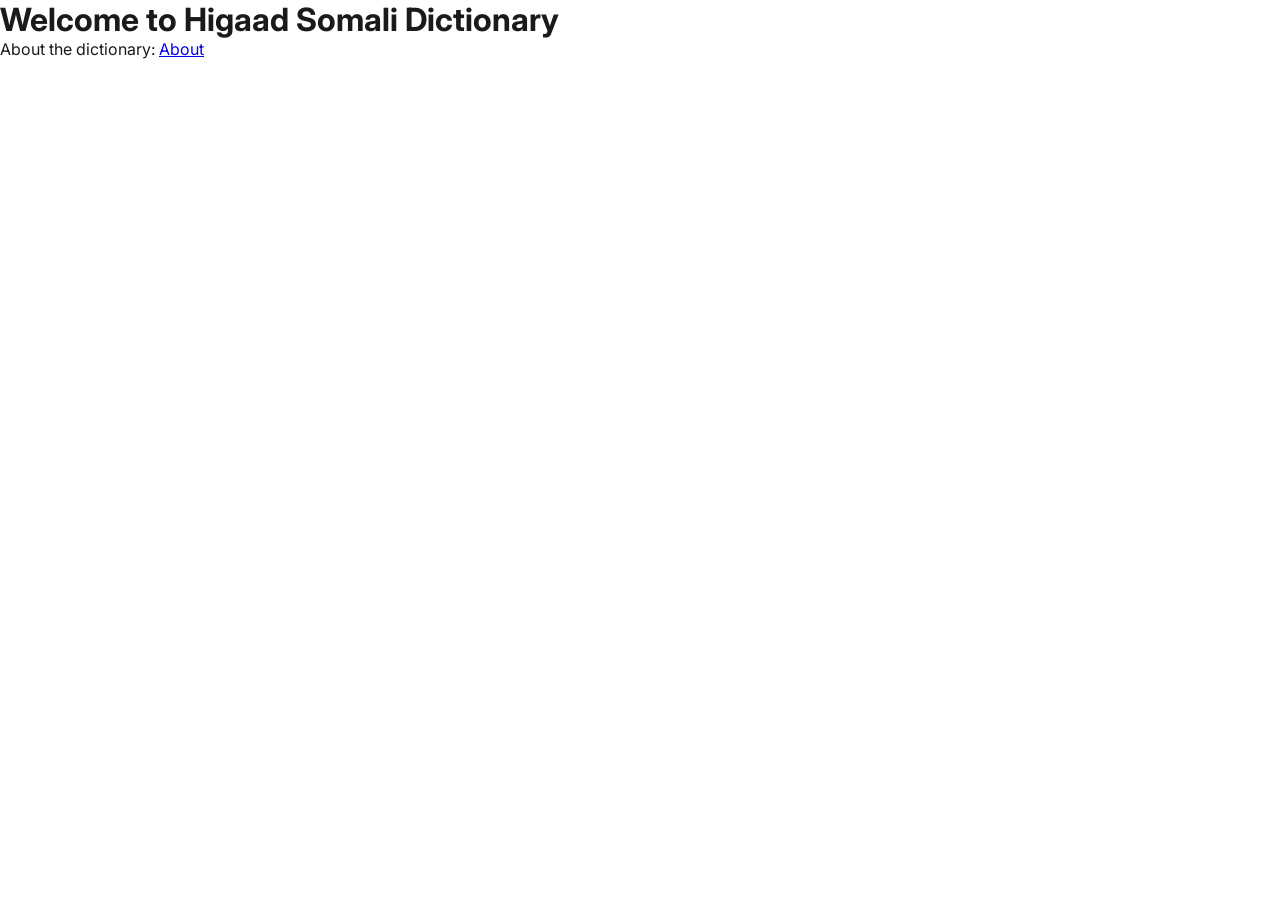
==== commit 265e6513: "Update file link locations in index.html" ====
--- a/index.html
+++ b/index.html
@@ -1,225 +1,20 @@
-<!DOCTYPE html>
-<html lang="so">
-<head>
-  <script>
-    try {
-      var s = JSON.parse(localStorage.getItem('higaad_settings') || '{}');
-      if (s.theme)    document.documentElement.setAttribute('data-theme',    s.theme);
-      if (s.fontsize) document.documentElement.setAttribute('data-fontsize', s.fontsize);
-      if (s.compact)  document.documentElement.setAttribute('data-compact',  'true');
-    } catch(e) {}
-  </script>
-  <meta charset="UTF-8" />
-  <meta name="viewport" content="width=device-width, initial-scale=1.0" />
-  <title>Higaad — Somali-English Dictionary</title>
-  <meta name="description" content="Qaamuuska Soomaaliga — Modern Somali-English dictionary with tech vocabulary." />
-  <link rel="icon" href="images/Logo and favicon/hingaad icon.png" />
-  <link rel="stylesheet" href="style.css" />
-</head>
-<body>
-
-<!-- WELCOME POPUP -->
-<div class="welcome-overlay" id="welcomeOverlay" style="display:none">
-  <div class="welcome-card">
-    <div class="welcome-header">
-      <div class="welcome-logo-glyph">H</div>
-      <div class="welcome-title">Ku soo dhowow<br><em>Higaad</em></div>
-      <div class="welcome-sub">Your Somali–English Dictionary</div>
-    </div>
-    <div class="welcome-body">
-      <div class="welcome-features">
-        <div class="welcome-feat">
-          <div class="welcome-feat-icon">📖</div>
-          <div class="welcome-feat-text">
-            <strong data-i18n="wlc_feat1_title">Full Dictionary</strong>
-            <span data-i18n="wlc_feat1_sub">Somali &amp; English words with definitions</span>
-          </div>
-        </div>
-        <div class="welcome-feat">
-          <div class="welcome-feat-icon">⚡</div>
-          <div class="welcome-feat-text">
-            <strong data-i18n="wlc_feat2_title">Tech &amp; Medical</strong>
-            <span data-i18n="wlc_feat2_sub">Modern terminology in your language</span>
-          </div>
-        </div>
-        <div class="welcome-feat">
-          <div class="welcome-feat-icon">🃏</div>
-          <div class="welcome-feat-text">
-            <strong data-i18n="wlc_feat3_title">Flashcards</strong>
-            <span data-i18n="wlc_feat3_sub">Learn vocabulary interactively</span>
-          </div>
-        </div>
-      </div>
-      <div class="welcome-lang-select">
-        <div class="welcome-lang-label" data-i18n="wlc_lang_label">Choose your language</div>
-        <div class="welcome-lang-btns">
-          <button class="welcome-lang-btn active" data-lang="en" onclick="selectWelcomeLang('en', this)">English</button>
-          <button class="welcome-lang-btn" data-lang="so" onclick="selectWelcomeLang('so', this)">Soomaali</button>
-        </div>
-      </div>
-      <button class="welcome-cta" id="welcomeCtaBtn" onclick="closeWelcome()" data-i18n="wlc_cta">
-        Explore the Dictionary →
-      </button>
-    </div>
-  </div>
-</div>
-
-<!-- NAV -->
-<nav>
-  <a class="nav-logo" href="index.html">
-    <img src="images/Higaad logo.png" alt="Higaad" class="logo-img logo-light">
-    <img src="images/black logo.png"  alt="Higaad" class="logo-img logo-dark">
-  </a>
-  <div class="nav-links">
-    <a class="nav-link active" href="index.html"      data-i18n="nav_home">Home</a>
-    <a class="nav-link"        href="tech.html"       data-i18n="nav_tech">Tech Stack</a>
-    <a class="nav-link"        href="medical.html"    data-i18n="nav_medical">Medical</a>
-    <a class="nav-link"        href="az.html"         data-i18n="nav_az">A–Z</a>
-    <a class="nav-link"        href="flashcards.html" data-i18n="nav_flashcards">Flashcards</a>
-    <div class="nav-dropdown" id="learnDropdown">
-      <button class="nav-dropdown-toggle" id="learnDropdownBtn">Learn <span class="dd-arrow">&#9660;</span></button>
-      <div class="nav-dropdown-menu" id="learnDropdownMenu">
-        <div class="nav-dd-header"><span class="nav-dd-header-title">Learning Paths</span></div>
-        <div class="nav-dd-cols">
-          <div class="nav-dd-col">
-            <div class="nav-dd-col-label">🇸🇴 Baranee Soomaali</div>
-            <a class="nav-dd-item" href="learn-somali.html">
-              <div class="nav-dd-item-icon so">🇸🇴</div>
-              <div class="nav-dd-item-text">
-                <strong data-i18n="nav_learn_so">Learn Somali</strong>
-                <span data-i18n="nav_learn_so_sub">For English speakers</span>
-              </div>
-            </a>
-          </div>
-          <div class="nav-dd-col">
-            <div class="nav-dd-col-label">🇬🇧 Baranee Ingiriisi</div>
-            <a class="nav-dd-item" href="learn-english.html">
-              <div class="nav-dd-item-icon en">🇬🇧</div>
-              <div class="nav-dd-item-text">
-                <strong data-i18n="nav_learn_en">Learn English</strong>
-                <span data-i18n="nav_learn_en_sub">For Somali speakers</span>
-              </div>
-            </a>
-          </div>
-        </div>
-        <div class="nav-dd-footer">
-          <span class="nav-dd-footer-text">8 lessons · Free</span>
-          <a class="nav-dd-footer-link" href="flashcards.html">Flashcards →</a>
-        </div>
-      </div>
-    </div>
-    <a class="nav-link" href="about.html">About</a>
-    <div class="nav-kbd"><kbd>Ctrl</kbd><kbd>E</kbd></div>
-  </div>
-</nav>
-
-<!-- HERO -->
-<section class="hero" id="hero">
-  <div class="hero-eyebrow">
-    <span class="hero-eyebrow-dot"></span>
-    Qaamuuska Soomaaliga
-  </div>
-  <h1 class="hero-title">Somali–English<br><em>Dictionary</em></h1>
-  <p class="hero-subtitle">
-    Explore Somali words, English translations,<br>and modern tech terminology in one place.
-  </p>
-  <div class="search-container">
-    <div class="search-input-wrap">
-      <span class="search-icon">⌕</span>
-      <input type="text" id="searchInput" placeholder="Raadi eray Somali ama English..." autocomplete="off" spellcheck="false" />
-      <button class="search-clear" id="searchClear" onclick="clearSearch()" title="Clear">✕</button>
-    </div>
-  </div>
-  <div class="search-buttons">
-    <button class="btn btn-primary"   id="btnSoEn" onclick="setMode('so-en')" data-i18n="btn_so_en">Somali → English</button>
-    <button class="btn btn-secondary" id="btnEnSo" onclick="setMode('en-so')" data-i18n="btn_en_so">English → Somali</button>
-  </div>
-  <div class="inline-results" id="inlineResults"></div>
-</section>
-
-<!-- MAIN -->
-<main>
-  <section class="wotd-section">
-    <div class="section-header">
-      <h2 class="section-title" data-i18n="wotd_title">Erayga Maalinta</h2>
-      <span class="section-meta" data-i18n="wotd_meta">Word of the Day</span>
-    </div>
-    <div class="section-rule"></div>
-    <div class="wotd-card" id="wotd"></div>
-  </section>
-
-  <section class="tech-section" id="tech-section">
-    <div class="section-header">
-      <h2 class="section-title" data-i18n="tech_title">Ereyada Teknoolojiyada</h2>
-      <span class="section-meta" data-i18n="tech_meta">Modern tech vocabulary</span>
-    </div>
-    <div class="section-rule"></div>
-    <div class="tech-grid" id="techGrid"></div>
-  </section>
-
-  <section class="medical-section" id="medical-section">
-    <div class="section-header">
-      <h2 class="section-title" data-i18n="med_home_title">Ereyada Caafimaadka</h2>
-      <span class="section-meta" data-i18n="med_home_meta">Medical terminology</span>
-    </div>
-    <div class="section-rule"></div>
-    <div class="medical-home-grid" id="medicalHomeGrid"></div>
-  </section>
-</main>
-
-<footer>
-  <p>Built with care for the Somali language &nbsp;·&nbsp; <strong>Higaad</strong> &nbsp;·&nbsp; © 2025</p>
-</footer>
-
-<!-- SEARCH POPUP -->
-<div class="search-popup-overlay" id="searchPopup">
-  <div class="search-popup">
-    <div class="search-popup-inner">
-      <span class="popup-search-icon">⌕</span>
-      <input type="text" id="popupSearchInput" placeholder="Raadi eray Somali ama English..." autocomplete="off" spellcheck="false" />
-      <button class="popup-esc" onclick="closeSearchPopup()">ESC</button>
-    </div>
-    <div class="popup-divider"></div>
-    <div class="popup-results-wrap" id="popupResultsWrap"></div>
-    <div class="popup-hint">
-      <span><kbd>↑</kbd><kbd>↓</kbd> navigate &nbsp;<kbd>Enter</kbd> select</span>
-      <span><kbd>Ctrl+E</kbd> close</span>
-    </div>
-  </div>
-</div>
-
-<script src="data.js"></script>
-<script src="techData.js"></script>
-<script src="medicalData.js"></script>
-<script src="featured.js"></script>
-<script src="script.js"></script>
-<script src="settings.js"></script>
-
-<script>
-(function initWelcome() {
-  const WELCOME_KEY = 'higaad_welcomed_v2';
-  function selectWelcomeLang(lang, btn) {
-    document.querySelectorAll('.welcome-lang-btn').forEach(b => b.classList.remove('active'));
-    btn.classList.add('active');
-    try { var s = JSON.parse(localStorage.getItem('higaad_settings')||'{}'); s.uilang=lang; localStorage.setItem('higaad_settings',JSON.stringify(s)); } catch(e){}
-    var ctaBtn = document.getElementById('welcomeCtaBtn');
-    if (ctaBtn) ctaBtn.textContent = lang==='so' ? 'Bilow Sahaminta →' : 'Explore the Dictionary →';
-  }
-  window.selectWelcomeLang = selectWelcomeLang;
-  function closeWelcome() {
-    var overlay = document.getElementById('welcomeOverlay');
-    if (!overlay) return;
-    overlay.style.opacity = '0'; overlay.style.pointerEvents = 'none';
-    setTimeout(function() { overlay.style.display='none'; }, 320);
-    try { localStorage.setItem(WELCOME_KEY,'true'); } catch(e){}
-  }
-  window.closeWelcome = closeWelcome;
-  document.addEventListener('DOMContentLoaded', function() {
-    var overlay = document.getElementById('welcomeOverlay');
-    if (!overlay) return;
-    try { if (!localStorage.getItem(WELCOME_KEY)) { overlay.style.display='flex'; setTimeout(function(){overlay.classList.add('open');},50); } } catch(e){}
-  });
-})();
-</script>
-</body>
+<!DOCTYPE html>
+<html lang="en">
+<head>
+    <meta charset="UTF-8">
+    <meta name="viewport" content="width=device-width, initial-scale=1.0">
+    <title>Higaad Somali Dictionary</title>
+    <link rel="stylesheet" href="style.css">
+    <script src="Data.js"></script>
+    <script src="techdata.js"></script>
+    <script src="Medicaldata.js"></script>
+    <script src="Featured.js"></script>
+    <script src="Script.js"></script>
+    <script src="Settings.js"></script>
+</head>
+<body>
+    <h1>Welcome to Higaad Somali Dictionary</h1>
+    <p>About the dictionary: <a href="About.html">About</a></p>
+    <script src="main.js"></script>
+</body>
 </html>
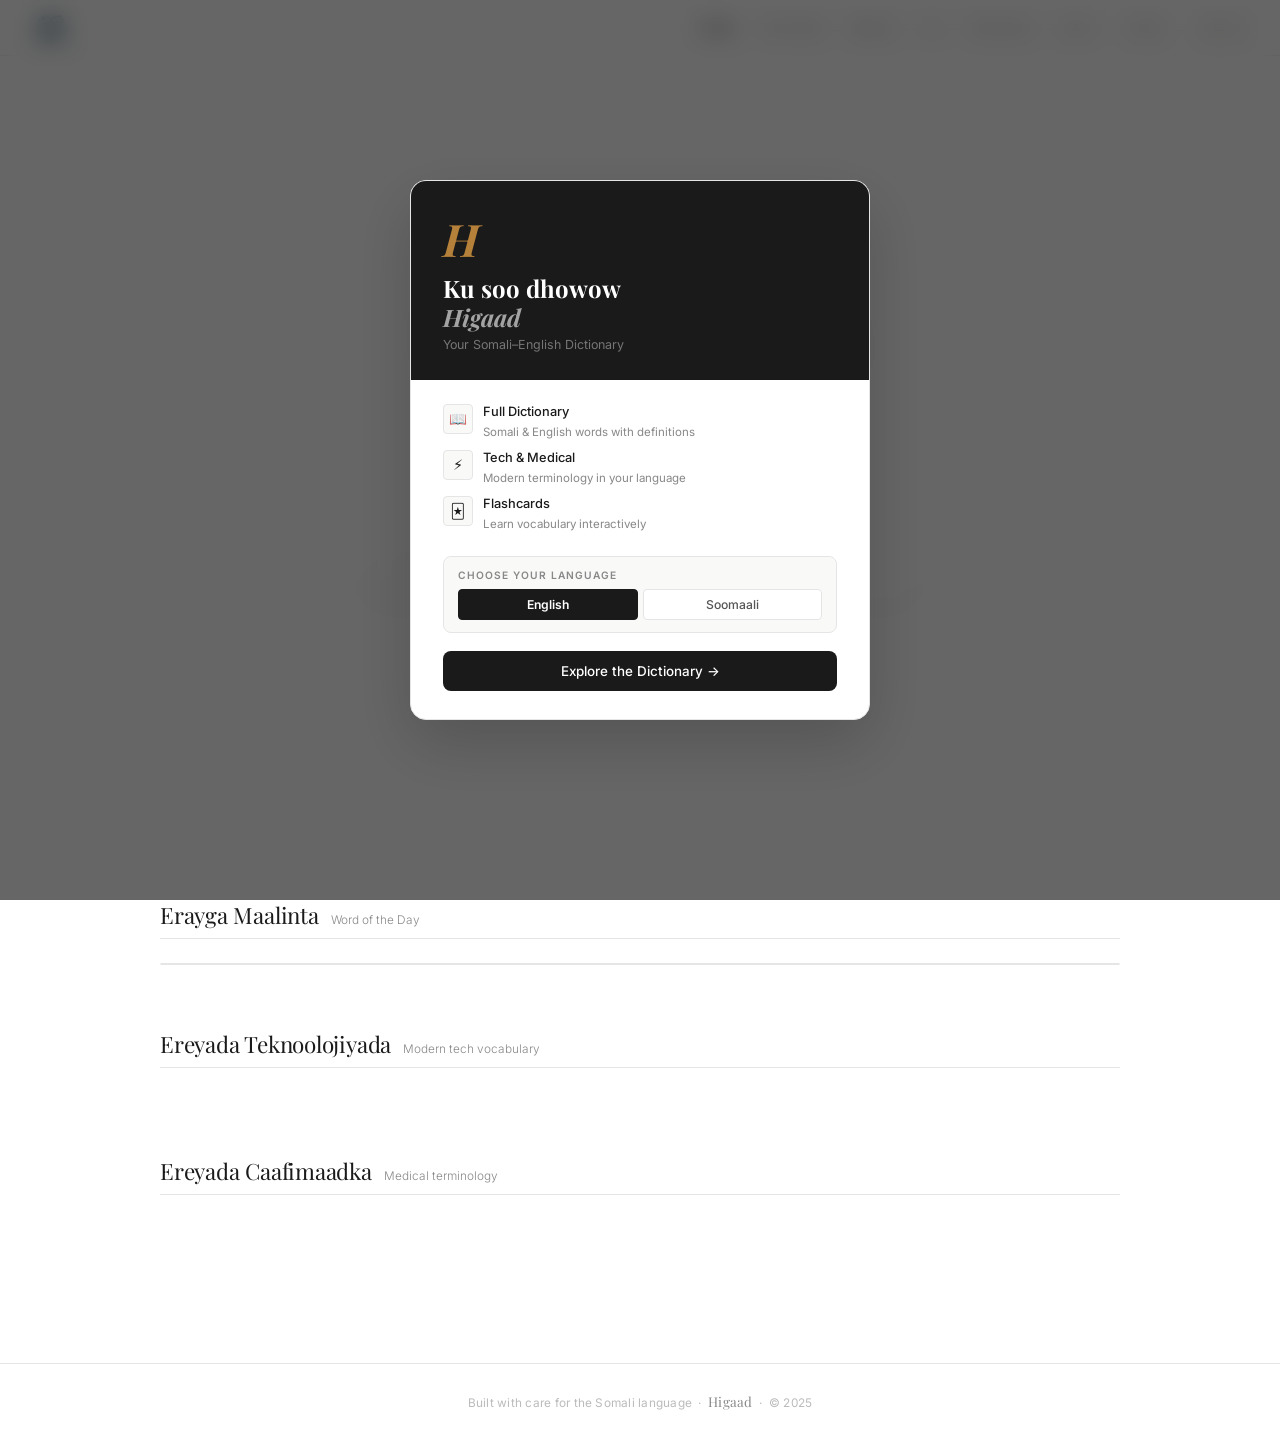
==== commit c995d693: "pull" ====
--- a/index.html
+++ b/index.html
@@ -1,20 +1,225 @@
 <!DOCTYPE html>
-<html lang="en">
+<html lang="so">
 <head>
-    <meta charset="UTF-8">
-    <meta name="viewport" content="width=device-width, initial-scale=1.0">
-    <title>Higaad Somali Dictionary</title>
-    <link rel="stylesheet" href="style.css">
-    <script src="Data.js"></script>
-    <script src="techdata.js"></script>
-    <script src="Medicaldata.js"></script>
-    <script src="Featured.js"></script>
-    <script src="Script.js"></script>
-    <script src="Settings.js"></script>
+  <script>
+    try {
+      var s = JSON.parse(localStorage.getItem('higaad_settings') || '{}');
+      if (s.theme)    document.documentElement.setAttribute('data-theme',    s.theme);
+      if (s.fontsize) document.documentElement.setAttribute('data-fontsize', s.fontsize);
+      if (s.compact)  document.documentElement.setAttribute('data-compact',  'true');
+    } catch(e) {}
+  </script>
+  <meta charset="UTF-8" />
+  <meta name="viewport" content="width=device-width, initial-scale=1.0" />
+  <title>Higaad — Somali-English Dictionary</title>
+  <meta name="description" content="Qaamuuska Soomaaliga — Modern Somali-English dictionary with tech vocabulary." />
+  <link rel="icon" href="./images/Higaad logo.png" />
+  <link rel="stylesheet" href="style.css" />
 </head>
 <body>
-    <h1>Welcome to Higaad Somali Dictionary</h1>
-    <p>About the dictionary: <a href="About.html">About</a></p>
-    <script src="main.js"></script>
+
+<!-- WELCOME POPUP -->
+<div class="welcome-overlay" id="welcomeOverlay" style="display:none">
+  <div class="welcome-card">
+    <div class="welcome-header">
+      <div class="welcome-logo-glyph">H</div>
+      <div class="welcome-title">Ku soo dhowow<br><em>Higaad</em></div>
+      <div class="welcome-sub">Your Somali–English Dictionary</div>
+    </div>
+    <div class="welcome-body">
+      <div class="welcome-features">
+        <div class="welcome-feat">
+          <div class="welcome-feat-icon">📖</div>
+          <div class="welcome-feat-text">
+            <strong data-i18n="wlc_feat1_title">Full Dictionary</strong>
+            <span data-i18n="wlc_feat1_sub">Somali &amp; English words with definitions</span>
+          </div>
+        </div>
+        <div class="welcome-feat">
+          <div class="welcome-feat-icon">⚡</div>
+          <div class="welcome-feat-text">
+            <strong data-i18n="wlc_feat2_title">Tech &amp; Medical</strong>
+            <span data-i18n="wlc_feat2_sub">Modern terminology in your language</span>
+          </div>
+        </div>
+        <div class="welcome-feat">
+          <div class="welcome-feat-icon">🃏</div>
+          <div class="welcome-feat-text">
+            <strong data-i18n="wlc_feat3_title">Flashcards</strong>
+            <span data-i18n="wlc_feat3_sub">Learn vocabulary interactively</span>
+          </div>
+        </div>
+      </div>
+      <div class="welcome-lang-select">
+        <div class="welcome-lang-label" data-i18n="wlc_lang_label">Choose your language</div>
+        <div class="welcome-lang-btns">
+          <button class="welcome-lang-btn active" data-lang="en" onclick="selectWelcomeLang('en', this)">English</button>
+          <button class="welcome-lang-btn" data-lang="so" onclick="selectWelcomeLang('so', this)">Soomaali</button>
+        </div>
+      </div>
+      <button class="welcome-cta" id="welcomeCtaBtn" onclick="closeWelcome()" data-i18n="wlc_cta">
+        Explore the Dictionary →
+      </button>
+    </div>
+  </div>
+</div>
+
+<!-- NAV -->
+<nav>
+  <a class="nav-logo" href="index.html">
+    <img src="images\Higaad logo.png" alt="Higaad" class="logo-img logo-light">
+    <img src="images\black logo.png" alt="Higaad" class="logo-img logo-dark">
+  </a>
+  <div class="nav-links">
+    <a class="nav-link active" href="index.html"      data-i18n="nav_home">Home</a>
+    <a class="nav-link"        href="tech.html"       data-i18n="nav_tech">Tech Stack</a>
+    <a class="nav-link"        href="medical.html"    data-i18n="nav_medical">Medical</a>
+    <a class="nav-link"        href="az.html"         data-i18n="nav_az">A–Z</a>
+    <a class="nav-link"        href="flashcards.html" data-i18n="nav_flashcards">Flashcards</a>
+    <div class="nav-dropdown" id="learnDropdown">
+      <button class="nav-dropdown-toggle" id="learnDropdownBtn">Learn <span class="dd-arrow">&#9660;</span></button>
+      <div class="nav-dropdown-menu" id="learnDropdownMenu">
+        <div class="nav-dd-header"><span class="nav-dd-header-title">Learning Paths</span></div>
+        <div class="nav-dd-cols">
+          <div class="nav-dd-col">
+            <div class="nav-dd-col-label">🇸🇴 Baranee Soomaali</div>
+            <a class="nav-dd-item" href="learn-somali.html">
+              <div class="nav-dd-item-icon so">🇸🇴</div>
+              <div class="nav-dd-item-text">
+                <strong data-i18n="nav_learn_so">Learn Somali</strong>
+                <span data-i18n="nav_learn_so_sub">For English speakers</span>
+              </div>
+            </a>
+          </div>
+          <div class="nav-dd-col">
+            <div class="nav-dd-col-label">🇬🇧 Baranee Ingiriisi</div>
+            <a class="nav-dd-item" href="learn-english.html">
+              <div class="nav-dd-item-icon en">🇬🇧</div>
+              <div class="nav-dd-item-text">
+                <strong data-i18n="nav_learn_en">Learn English</strong>
+                <span data-i18n="nav_learn_en_sub">For Somali speakers</span>
+              </div>
+            </a>
+          </div>
+        </div>
+        <div class="nav-dd-footer">
+          <span class="nav-dd-footer-text">8 lessons · Free</span>
+          <a class="nav-dd-footer-link" href="flashcards.html">Flashcards →</a>
+        </div>
+      </div>
+    </div>
+    <a class="nav-link" href="about.html">About</a>
+    <div class="nav-kbd"><kbd>Ctrl</kbd><kbd>E</kbd></div>
+  </div>
+</nav>
+
+<!-- HERO -->
+<section class="hero" id="hero">
+  <div class="hero-eyebrow">
+    <span class="hero-eyebrow-dot"></span>
+    Qaamuuska Soomaaliga
+  </div>
+  <h1 class="hero-title">Somali–English<br><em>Dictionary</em></h1>
+  <p class="hero-subtitle">
+    Explore Somali words, English translations,<br>and modern tech terminology in one place.
+  </p>
+  <div class="search-container">
+    <div class="search-input-wrap">
+      <span class="search-icon">⌕</span>
+      <input type="text" id="searchInput" placeholder="Raadi eray Somali ama English..." autocomplete="off" spellcheck="false" />
+      <button class="search-clear" id="searchClear" onclick="clearSearch()" title="Clear">✕</button>
+    </div>
+  </div>
+  <div class="search-buttons">
+    <button class="btn btn-primary"   id="btnSoEn" onclick="setMode('so-en')" data-i18n="btn_so_en">Somali → English</button>
+    <button class="btn btn-secondary" id="btnEnSo" onclick="setMode('en-so')" data-i18n="btn_en_so">English → Somali</button>
+  </div>
+  <div class="inline-results" id="inlineResults"></div>
+</section>
+
+<!-- MAIN -->
+<main>
+  <section class="wotd-section">
+    <div class="section-header">
+      <h2 class="section-title" data-i18n="wotd_title">Erayga Maalinta</h2>
+      <span class="section-meta" data-i18n="wotd_meta">Word of the Day</span>
+    </div>
+    <div class="section-rule"></div>
+    <div class="wotd-card" id="wotd"></div>
+  </section>
+
+  <section class="tech-section" id="tech-section">
+    <div class="section-header">
+      <h2 class="section-title" data-i18n="tech_title">Ereyada Teknoolojiyada</h2>
+      <span class="section-meta" data-i18n="tech_meta">Modern tech vocabulary</span>
+    </div>
+    <div class="section-rule"></div>
+    <div class="tech-grid" id="techGrid"></div>
+  </section>
+
+  <section class="medical-section" id="medical-section">
+    <div class="section-header">
+      <h2 class="section-title" data-i18n="med_home_title">Ereyada Caafimaadka</h2>
+      <span class="section-meta" data-i18n="med_home_meta">Medical terminology</span>
+    </div>
+    <div class="section-rule"></div>
+    <div class="medical-home-grid" id="medicalHomeGrid"></div>
+  </section>
+</main>
+
+<footer>
+  <p>Built with care for the Somali language &nbsp;·&nbsp; <strong>Higaad</strong> &nbsp;·&nbsp; © 2025</p>
+</footer>
+
+<!-- SEARCH POPUP -->
+<div class="search-popup-overlay" id="searchPopup">
+  <div class="search-popup">
+    <div class="search-popup-inner">
+      <span class="popup-search-icon">⌕</span>
+      <input type="text" id="popupSearchInput" placeholder="Raadi eray Somali ama English..." autocomplete="off" spellcheck="false" />
+      <button class="popup-esc" onclick="closeSearchPopup()">ESC</button>
+    </div>
+    <div class="popup-divider"></div>
+    <div class="popup-results-wrap" id="popupResultsWrap"></div>
+    <div class="popup-hint">
+      <span><kbd>↑</kbd><kbd>↓</kbd> navigate &nbsp;<kbd>Enter</kbd> select</span>
+      <span><kbd>Ctrl+E</kbd> close</span>
+    </div>
+  </div>
+</div>
+
+<script src="data.js"></script>
+<script src="techData.js"></script>
+<script src="medicalData.js"></script>
+<script src="featured.js"></script>
+<script src="script.js"></script>
+<script src="settings.js"></script>
+
+<script>
+(function initWelcome() {
+  const WELCOME_KEY = 'higaad_welcomed_v2';
+  function selectWelcomeLang(lang, btn) {
+    document.querySelectorAll('.welcome-lang-btn').forEach(b => b.classList.remove('active'));
+    btn.classList.add('active');
+    try { var s = JSON.parse(localStorage.getItem('higaad_settings')||'{}'); s.uilang=lang; localStorage.setItem('higaad_settings',JSON.stringify(s)); } catch(e){}
+    var ctaBtn = document.getElementById('welcomeCtaBtn');
+    if (ctaBtn) ctaBtn.textContent = lang==='so' ? 'Bilow Sahaminta →' : 'Explore the Dictionary →';
+  }
+  window.selectWelcomeLang = selectWelcomeLang;
+  function closeWelcome() {
+    var overlay = document.getElementById('welcomeOverlay');
+    if (!overlay) return;
+    overlay.style.opacity = '0'; overlay.style.pointerEvents = 'none';
+    setTimeout(function() { overlay.style.display='none'; }, 320);
+    try { localStorage.setItem(WELCOME_KEY,'true'); } catch(e){}
+  }
+  window.closeWelcome = closeWelcome;
+  document.addEventListener('DOMContentLoaded', function() {
+    var overlay = document.getElementById('welcomeOverlay');
+    if (!overlay) return;
+    try { if (!localStorage.getItem(WELCOME_KEY)) { overlay.style.display='flex'; setTimeout(function(){overlay.classList.add('open');},50); } } catch(e){}
+  });
+})();
+</script>
 </body>
 </html>
